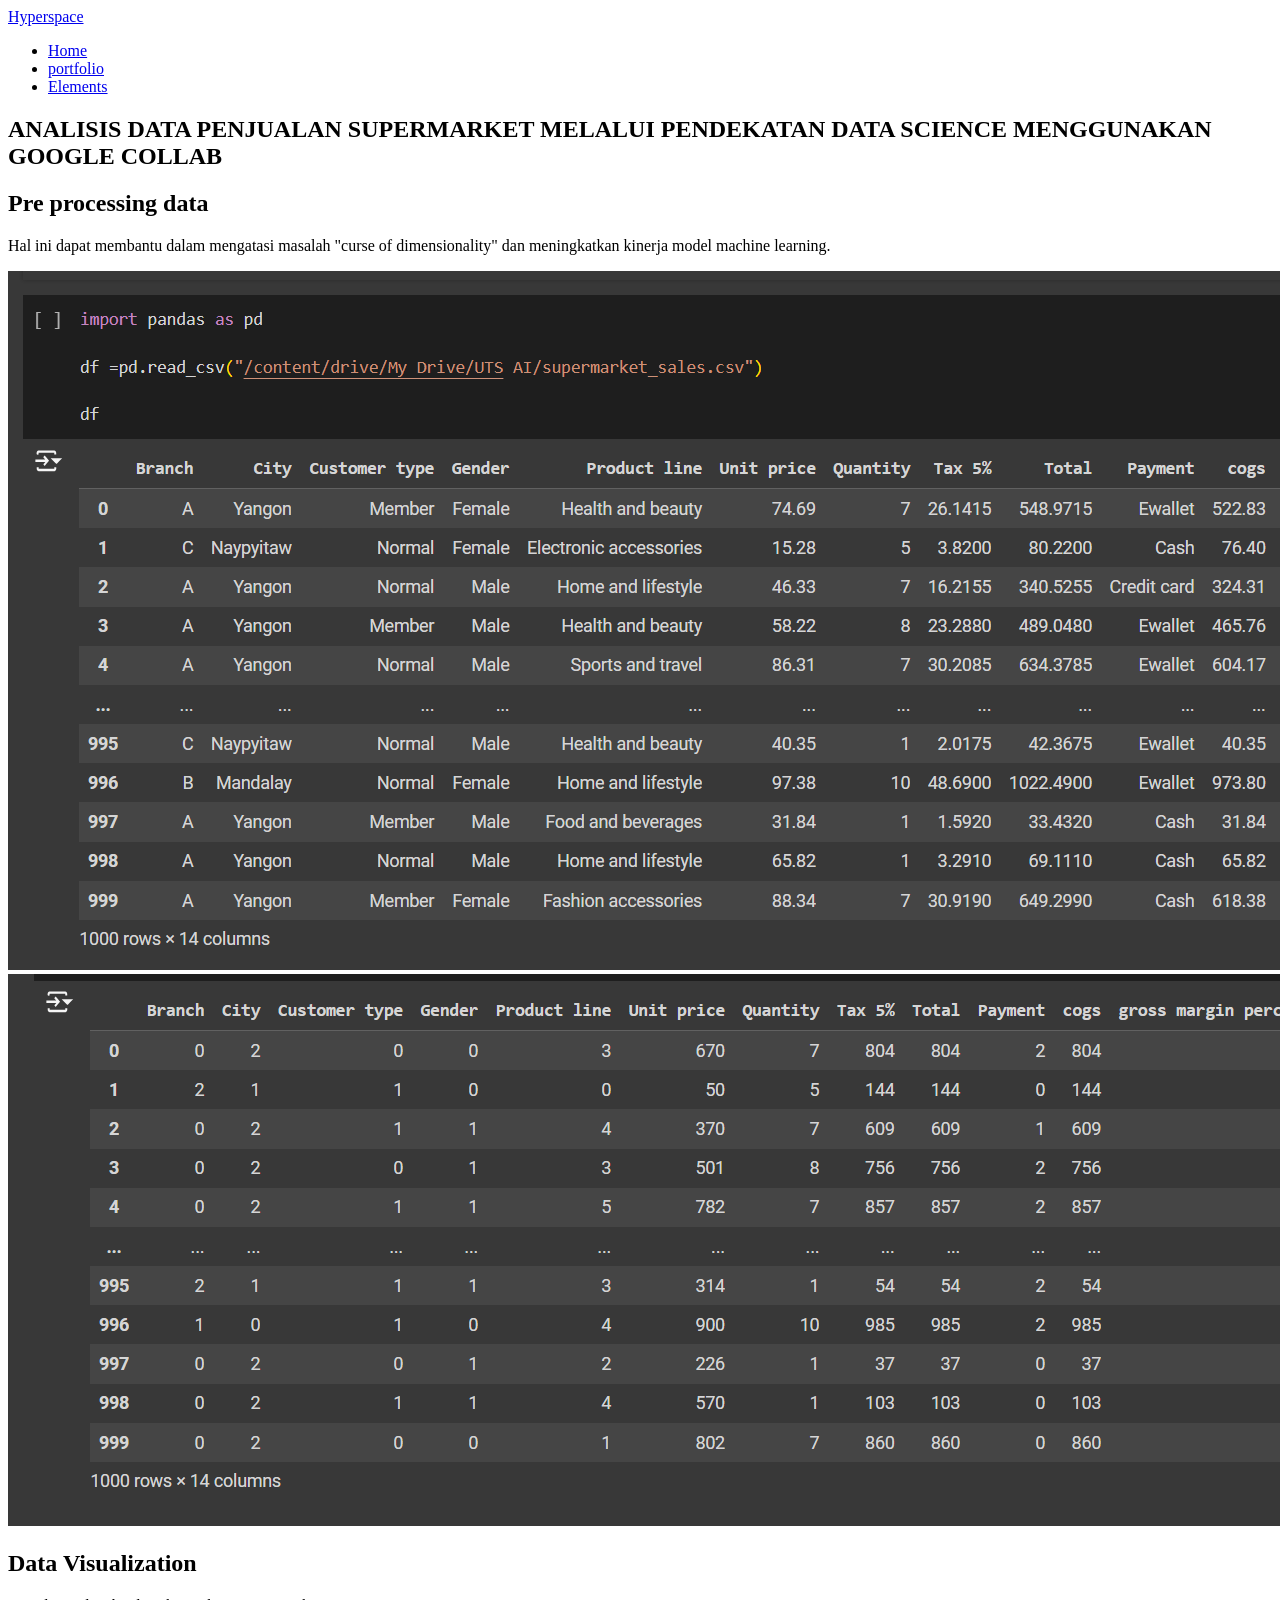
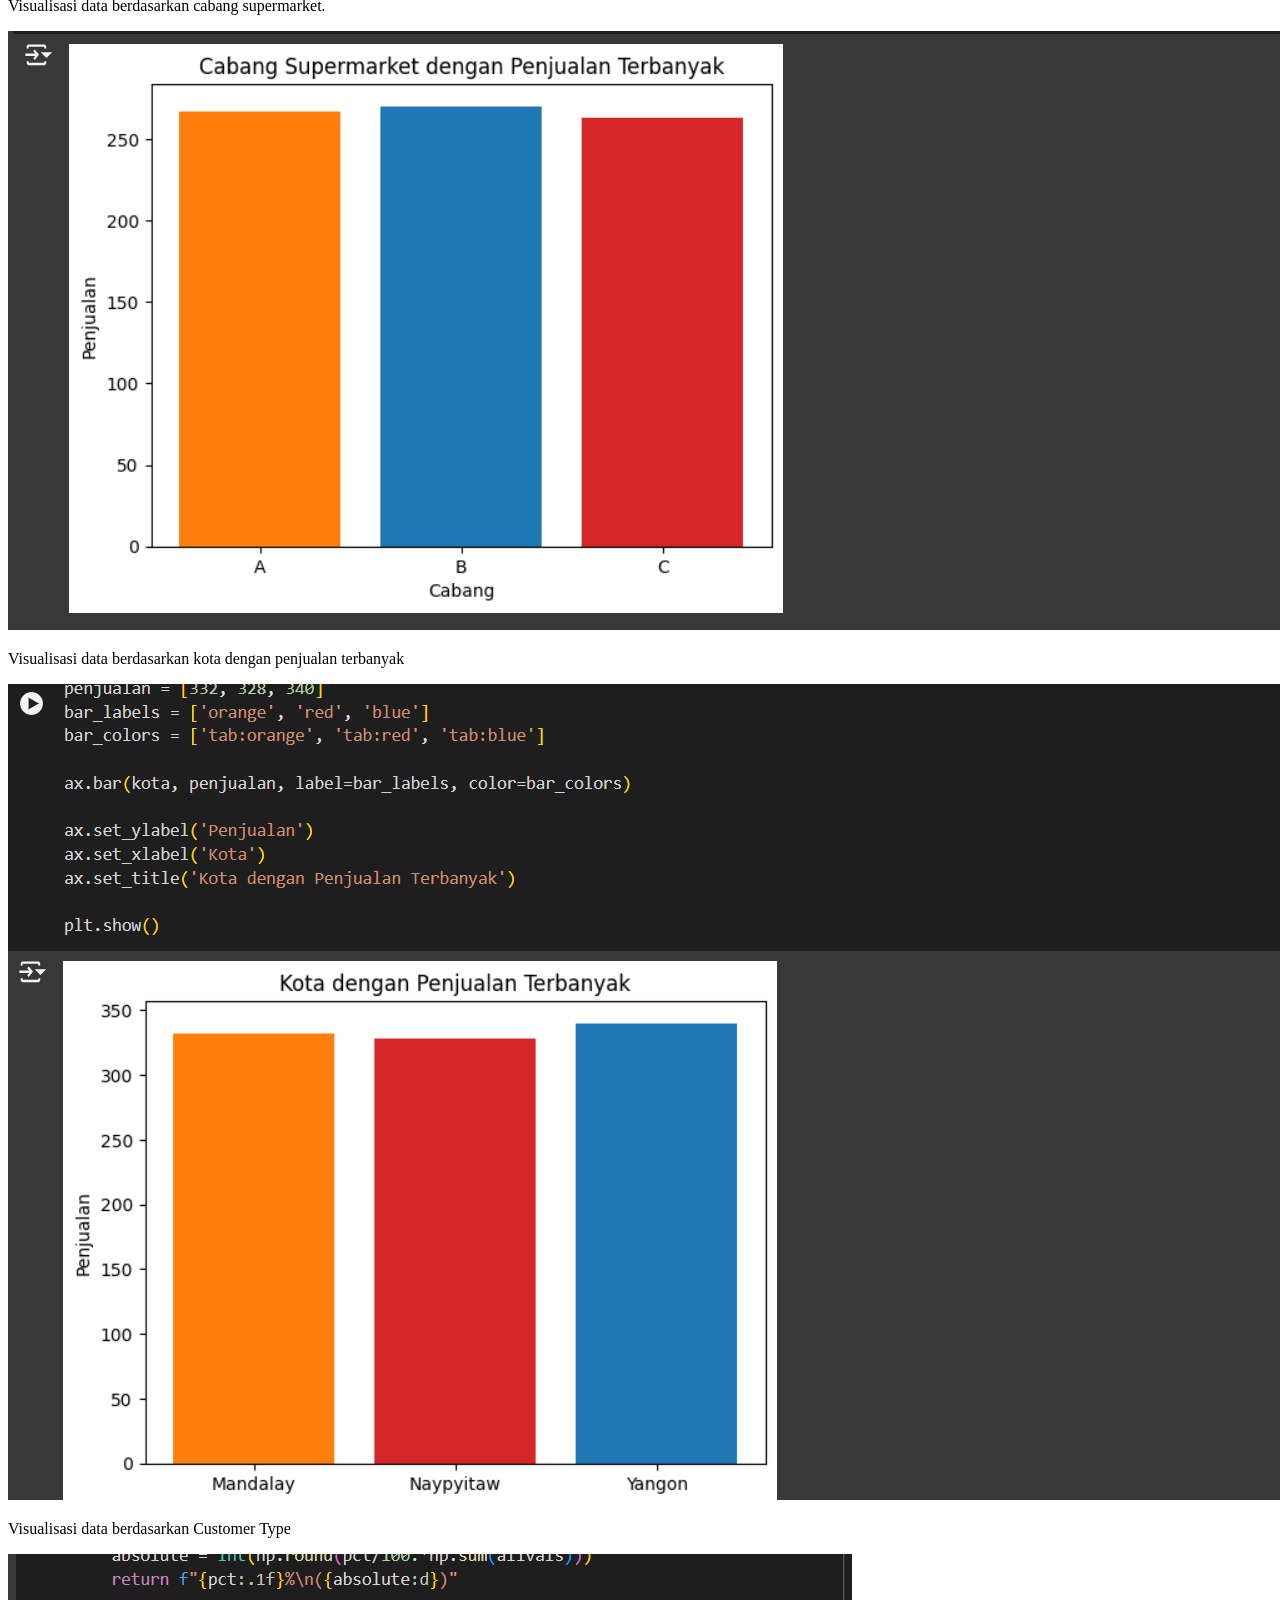
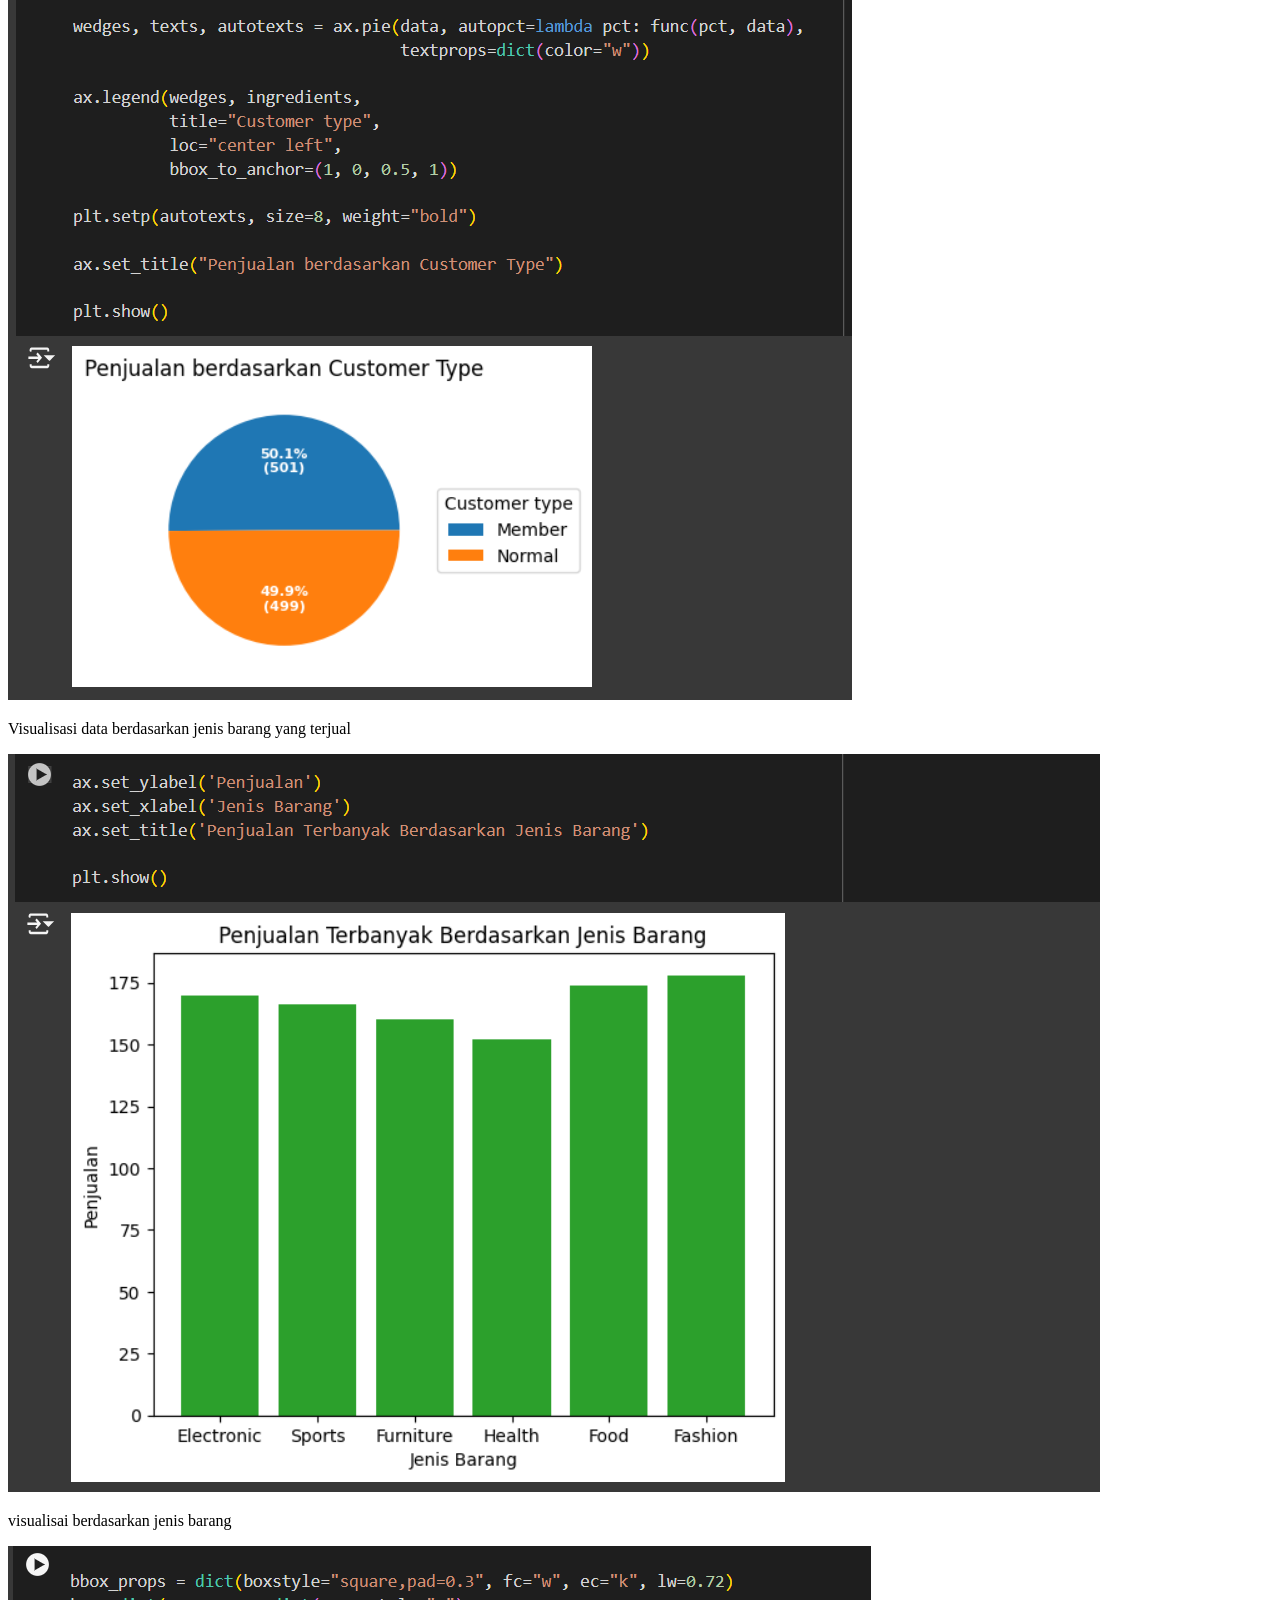
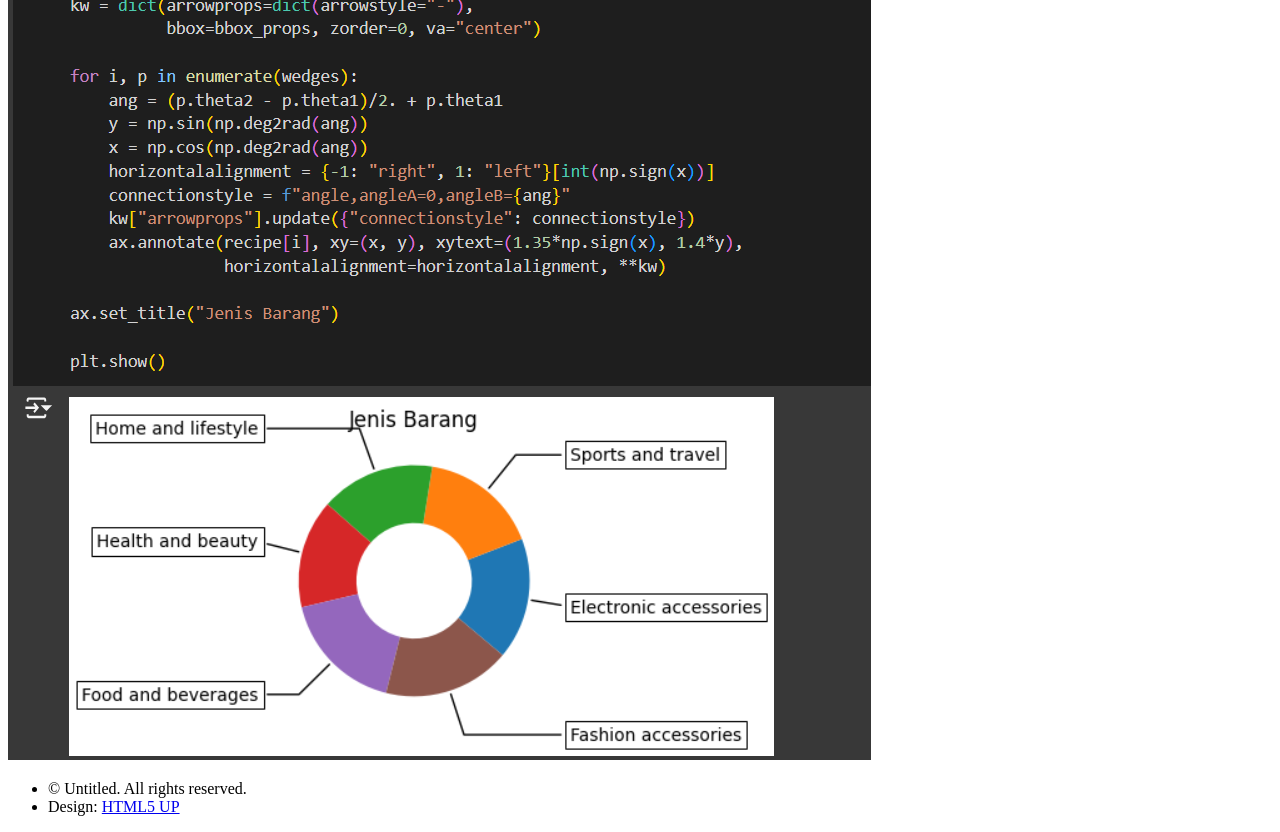
==== generic.html @ 3c9a70ef "Add files via upload" ====
<!DOCTYPE HTML>
<!--
	Hyperspace by HTML5 UP
	html5up.net | @ajlkn
	Free for personal and commercial use under the CCA 3.0 license (html5up.net/license)
-->
<html>
	<head>
		<title>Generic - Hyperspace by HTML5 UP</title>
		<meta charset="utf-8" />
		<meta name="viewport" content="width=device-width, initial-scale=1, user-scalable=no" />
		<link rel="stylesheet" href="assets/css/main.css" />
		<noscript><link rel="stylesheet" href="assets/css/noscript.css" /></noscript>
	</head>
	<body class="is-preload">

		<!-- Header -->
			<header id="header">
				<a href="index.html" class="title">Hyperspace</a>
				<nav>
					<ul>
						<li><a href="index.html">Home</a></li>
						<li><a href="generic.html" class="active">portfolio</a></li>
						<li><a href="elements.html">Elements</a></li>
					</ul>
				</nav>
			</header>

		<!-- Wrapper -->
			<div id="wrapper">

				<!-- Main -->
					<section id="main" class="wrapper">
						<div class="inner">
							<h1>ANALISIS
								DATA PENJUALAN
								SUPERMARKET MELALUI PENDEKATAN DATA SCIENCE MENGGUNAKAN GOOGLE COLLAB</h1></center>
							   <div class="gallery">
									<div class="project">
										<h2>Pre processing data</h2>
										<p>Hal ini dapat membantu dalam mengatasi masalah "curse of dimensionality" dan meningkatkan kinerja model machine learning. </p>
										<img src="data prep1.1.png" alt="Project 1">
										<img src="data prep1.2.png" alt="Project 2">
									</div>
									<div class="project">
										<h2>Data Visualization</h2>
										<p>Visualisasi data berdasarkan cabang supermarket.</p>
										<img src="data visual1.1.png" alt="Project 3">
										<p>Visualisasi data berdasarkan kota dengan penjualan terbanyak</p>
										<img src="data visual1.2.png" alt="Project 4">
										<p>Visualisasi data berdasarkan Customer Type</Canvas></p>
										<img src="data visual1.3.png" alt="Project 4">
										<p>Visualisasi data berdasarkan jenis barang yang terjual</p>
										<img src="data visual1.4.png" alt="Project 4">
										<p>visualisai berdasarkan jenis barang</p>
										<img src="data visual1.5.png" alt="Project 5">
										
									</div>
								</div> 
						</div>		
					</section>

			</div>

		<!-- Footer -->
			<footer id="footer" class="wrapper alt">
				<div class="inner">
					<ul class="menu">
						<li>&copy; Untitled. All rights reserved.</li><li>Design: <a href="http://html5up.net">HTML5 UP</a></li>
					</ul>
				</div>
			</footer>

		<!-- Scripts -->
			<script src="assets/js/jquery.min.js"></script>
			<script src="assets/js/jquery.scrollex.min.js"></script>
			<script src="assets/js/jquery.scrolly.min.js"></script>
			<script src="assets/js/browser.min.js"></script>
			<script src="assets/js/breakpoints.min.js"></script>
			<script src="assets/js/util.js"></script>
			<script src="assets/js/main.js"></script>

	</body>
</html>
---- assets/css/main.css ----
@import url(fontawesome-all.min.css);

/*
	Hyperspace by HTML5 UP
	html5up.net | @ajlkn
	Free for personal and commercial use under the CCA 3.0 license (html5up.net/license)
*/

html, body, div, span, applet, object,
iframe, h1, h2, h3, h4, h5, h6, p, blockquote,
pre, a, abbr, acronym, address, big, cite,
code, del, dfn, em, img, ins, kbd, q, s, samp,
small, strike, strong, sub, sup, tt, var, b,
u, i, center, dl, dt, dd, ol, ul, li, fieldset,
form, label, legend, table, caption, tbody,
tfoot, thead, tr, th, td, article, aside,
canvas, details, embed, figure, figcaption,
footer, header, hgroup, menu, nav, output, ruby,
section, summary, time, mark, audio, video {
	margin: 0;
	padding: 0;
	border: 0;
	font-size: 100%;
	font: inherit;
	vertical-align: baseline;}

article, aside, details, figcaption, figure,
footer, header, hgroup, menu, nav, section {
	display: block;}

body {
	line-height: 1;
}

ol, ul {
	list-style: none;
}

blockquote, q {
	quotes: none;
}

	blockquote:before, blockquote:after, q:before, q:after {
		content: '';
		content: none;
	}

table {
	border-collapse: collapse;
	border-spacing: 0;
}

body {
	-webkit-text-size-adjust: none;
}

mark {
	background-color: transparent;
	color: inherit;
}

input::-moz-focus-inner {
	border: 0;
	padding: 0;
}

input, select, textarea {
	-moz-appearance: none;
	-webkit-appearance: none;
	-ms-appearance: none;
	appearance: none;
}

/* Basic */

	@-ms-viewport {
		width: device-width;
	}

	body {
		-ms-overflow-style: scrollbar;
	}

	@media screen and (max-width: 480px) {

		html, body {
			min-width: 320px;
		}

	}

	html {
		box-sizing: border-box;
	}

	*, *:before, *:after {
		box-sizing: inherit;
	}

	body {
		background: #312450;
	}

		body.is-preload *, body.is-preload *:before, body.is-preload *:after {
			-moz-animation: none !important;
			-webkit-animation: none !important;
			-ms-animation: none !important;
			animation: none !important;
			-moz-transition: none !important;
			-webkit-transition: none !important;
			-ms-transition: none !important;
			transition: none !important;
		}

/* Type */

	body, input, select, textarea {
		color: rgba(255, 255, 255, 0.55);
		font-family: Arial, Helvetica, sans-serif;
		font-size: 16.5pt;
		font-weight: normal;
		line-height: 1.75;
	}

		@media screen and (max-width: 1680px) {

			body, input, select, textarea {
				font-size: 13pt;
			}

		}

		@media screen and (max-width: 1280px) {

			body, input, select, textarea {
				font-size: 12pt;
			}

		}

		@media screen and (max-width: 360px) {

			body, input, select, textarea {
				font-size: 11pt;
			}

		}

	a {
		-moz-transition: color 0.2s ease, border-bottom-color 0.2s ease;
		-webkit-transition: color 0.2s ease, border-bottom-color 0.2s ease;
		-ms-transition: color 0.2s ease, border-bottom-color 0.2s ease;
		transition: color 0.2s ease, border-bottom-color 0.2s ease;
		border-bottom: dotted 1px rgba(255, 255, 255, 0.35);
		color: inherit;
		text-decoration: none;
	}

		a:hover {
			border-bottom-color: transparent;
			color: #ffffff;
		}

	strong, b {
		color: #ffffff;
		font-weight: bold;
	}

	em, i {
		font-style: italic;
	}

	p {
		margin: 0 0 2em 0;
	}

	h1, h2, h3, h4, h5, h6 {
		color: #ffffff;
		font-weight: bold;
		line-height: 1.5;
		margin: 0 0 0.5em 0;
	}

		h1 a, h2 a, h3 a, h4 a, h5 a, h6 a {
			color: inherit;
			text-decoration: none;
		}

	h1 {
		font-size: 2.75em;
	}

		h1.major {
			margin: 0 0 1.3em 0;
			position: relative;
			padding-bottom: 0.35em;
		}

			h1.major:after {
				background-image: -moz-linear-gradient(to right, #5e42a6, #b74e91);
				background-image: -webkit-linear-gradient(to right, #5e42a6, #b74e91);
				background-image: -ms-linear-gradient(to right, #5e42a6, #b74e91);
				background-image: linear-gradient(to right, #5e42a6, #b74e91);
				-moz-transition: max-width 0.2s ease;
				-webkit-transition: max-width 0.2s ease;
				-ms-transition: max-width 0.2s ease;
				transition: max-width 0.2s ease;
				border-radius: 0.2em;
				bottom: 0;
				content: '';
				height: 0.05em;
				position: absolute;
				right: 0;
				width: 100%;
			}

	h2 {
		font-size: 1.75em;
	}

	h3 {
		font-size: 1.1em;
	}

	h4 {
		font-size: 1em;
	}

	h5 {
		font-size: 0.8em;
	}

	h6 {
		font-size: 0.6em;
	}

	@media screen and (max-width: 736px) {

		h1 {
			font-size: 2em;
		}

		h2 {
			font-size: 1.25em;
		}

		h3 {
			font-size: 1em;
		}

		h4 {
			font-size: 0.8em;
		}

		h5 {
			font-size: 0.6em;
		}

		h6 {
			font-size: 0.6em;
		}

	}

	sub {
		font-size: 0.8em;
		position: relative;
		top: 0.5em;
	}

	sup {
		font-size: 0.8em;
		position: relative;
		top: -0.5em;
	}

	blockquote {
		border-left: solid 4px rgba(255, 255, 255, 0.15);
		font-style: italic;
		margin: 0 0 2em 0;
		padding: 0.5em 0 0.5em 2em;
	}

	code {
		background: rgba(255, 255, 255, 0.05);
		border-radius: 0.25em;
		border: solid 1px rgba(255, 255, 255, 0.15);
		font-family: "Courier New", monospace;
		font-size: 0.9em;
		margin: 0 0.25em;
		padding: 0.25em 0.65em;
	}

	pre {
		-webkit-overflow-scrolling: touch;
		font-family: "Courier New", monospace;
		font-size: 0.9em;
		margin: 0 0 2em 0;
	}

		pre code {
			display: block;
			line-height: 1.75em;
			padding: 1em 1.5em;
			overflow-x: auto;
		}

	hr {
		border: 0;
		border-bottom: solid 1px rgba(255, 255, 255, 0.15);
		margin: 2em 0;
	}

		hr.major {
			margin: 3em 0;
		}

	.align-left {
		text-align: left;
	}

	.align-center {
		text-align: center;
	}

	.align-right {
		text-align: right;
	}

/* Row */

	.row {
		display: flex;
		flex-wrap: wrap;
		box-sizing: border-box;
		align-items: stretch;
	}

		.row > * {
			box-sizing: border-box;
		}

		.row.gtr-uniform > * > :last-child {
			margin-bottom: 0;
		}

		.row.aln-left {
			justify-content: flex-start;
		}

		.row.aln-center {
			justify-content: center;
		}

		.row.aln-right {
			justify-content: flex-end;
		}

		.row.aln-top {
			align-items: flex-start;
		}

		.row.aln-middle {
			align-items: center;
		}

		.row.aln-bottom {
			align-items: flex-end;
		}

		.row > .imp {
			order: -1;
		}

		.row > .col-1 {
			width: 8.33333%;
		}

		.row > .off-1 {
			margin-left: 8.33333%;
		}

		.row > .col-2 {
			width: 16.66667%;
		}

		.row > .off-2 {
			margin-left: 16.66667%;
		}

		.row > .col-3 {
			width: 25%;
		}

		.row > .off-3 {
			margin-left: 25%;
		}

		.row > .col-4 {
			width: 33.33333%;
		}

		.row > .off-4 {
			margin-left: 33.33333%;
		}

		.row > .col-5 {
			width: 41.66667%;
		}

		.row > .off-5 {
			margin-left: 41.66667%;
		}

		.row > .col-6 {
			width: 50%;
		}

		.row > .off-6 {
			margin-left: 50%;
		}

		.row > .col-7 {
			width: 58.33333%;
		}

		.row > .off-7 {
			margin-left: 58.33333%;
		}

		.row > .col-8 {
			width: 66.66667%;
		}

		.row > .off-8 {
			margin-left: 66.66667%;
		}

		.row > .col-9 {
			width: 75%;
		}

		.row > .off-9 {
			margin-left: 75%;
		}

		.row > .col-10 {
			width: 83.33333%;
		}

		.row > .off-10 {
			margin-left: 83.33333%;
		}

		.row > .col-11 {
			width: 91.66667%;
		}

		.row > .off-11 {
			margin-left: 91.66667%;
		}

		.row > .col-12 {
			width: 100%;
		}

		.row > .off-12 {
			margin-left: 100%;
		}

		.row.gtr-0 {
			margin-top: 0;
			margin-left: 0em;
		}

			.row.gtr-0 > * {
				padding: 0 0 0 0em;
			}

			.row.gtr-0.gtr-uniform {
				margin-top: 0em;
			}

				.row.gtr-0.gtr-uniform > * {
					padding-top: 0em;
				}

		.row.gtr-25 {
			margin-top: 0;
			margin-left: -0.375em;
		}

			.row.gtr-25 > * {
				padding: 0 0 0 0.375em;
			}

			.row.gtr-25.gtr-uniform {
				margin-top: -0.375em;
			}

				.row.gtr-25.gtr-uniform > * {
					padding-top: 0.375em;
				}

		.row.gtr-50 {
			margin-top: 0;
			margin-left: -0.75em;
		}

			.row.gtr-50 > * {
				padding: 0 0 0 0.75em;
			}

			.row.gtr-50.gtr-uniform {
				margin-top: -0.75em;
			}

				.row.gtr-50.gtr-uniform > * {
					padding-top: 0.75em;
				}

		.row {
			margin-top: 0;
			margin-left: -1.5em;
		}

			.row > * {
				padding: 0 0 0 1.5em;
			}

			.row.gtr-uniform {
				margin-top: -1.5em;
			}

				.row.gtr-uniform > * {
					padding-top: 1.5em;
				}

		.row.gtr-150 {
			margin-top: 0;
			margin-left: -2.25em;
		}

			.row.gtr-150 > * {
				padding: 0 0 0 2.25em;
			}

			.row.gtr-150.gtr-uniform {
				margin-top: -2.25em;
			}

				.row.gtr-150.gtr-uniform > * {
					padding-top: 2.25em;
				}

		.row.gtr-200 {
			margin-top: 0;
			margin-left: -3em;
		}

			.row.gtr-200 > * {
				padding: 0 0 0 3em;
			}

			.row.gtr-200.gtr-uniform {
				margin-top: -3em;
			}

				.row.gtr-200.gtr-uniform > * {
					padding-top: 3em;
				}

		@media screen and (max-width: 1680px) {

			.row {
				display: flex;
				flex-wrap: wrap;
				box-sizing: border-box;
				align-items: stretch;
			}

				.row > * {
					box-sizing: border-box;
				}

				.row.gtr-uniform > * > :last-child {
					margin-bottom: 0;
				}

				.row.aln-left {
					justify-content: flex-start;
				}

				.row.aln-center {
					justify-content: center;
				}

				.row.aln-right {
					justify-content: flex-end;
				}

				.row.aln-top {
					align-items: flex-start;
				}

				.row.aln-middle {
					align-items: center;
				}

				.row.aln-bottom {
					align-items: flex-end;
				}

				.row > .imp-xlarge {
					order: -1;
				}

				.row > .col-1-xlarge {
					width: 8.33333%;
				}

				.row > .off-1-xlarge {
					margin-left: 8.33333%;
				}

				.row > .col-2-xlarge {
					width: 16.66667%;
				}

				.row > .off-2-xlarge {
					margin-left: 16.66667%;
				}

				.row > .col-3-xlarge {
					width: 25%;
				}

				.row > .off-3-xlarge {
					margin-left: 25%;
				}

				.row > .col-4-xlarge {
					width: 33.33333%;
				}

				.row > .off-4-xlarge {
					margin-left: 33.33333%;
				}

				.row > .col-5-xlarge {
					width: 41.66667%;
				}

				.row > .off-5-xlarge {
					margin-left: 41.66667%;
				}

				.row > .col-6-xlarge {
					width: 50%;
				}

				.row > .off-6-xlarge {
					margin-left: 50%;
				}

				.row > .col-7-xlarge {
					width: 58.33333%;
				}

				.row > .off-7-xlarge {
					margin-left: 58.33333%;
				}

				.row > .col-8-xlarge {
					width: 66.66667%;
				}

				.row > .off-8-xlarge {
					margin-left: 66.66667%;
				}

				.row > .col-9-xlarge {
					width: 75%;
				}

				.row > .off-9-xlarge {
					margin-left: 75%;
				}

				.row > .col-10-xlarge {
					width: 83.33333%;
				}

				.row > .off-10-xlarge {
					margin-left: 83.33333%;
				}

				.row > .col-11-xlarge {
					width: 91.66667%;
				}

				.row > .off-11-xlarge {
					margin-left: 91.66667%;
				}

				.row > .col-12-xlarge {
					width: 100%;
				}

				.row > .off-12-xlarge {
					margin-left: 100%;
				}

				.row.gtr-0 {
					margin-top: 0;
					margin-left: 0em;
				}

					.row.gtr-0 > * {
						padding: 0 0 0 0em;
					}

					.row.gtr-0.gtr-uniform {
						margin-top: 0em;
					}

						.row.gtr-0.gtr-uniform > * {
							padding-top: 0em;
						}

				.row.gtr-25 {
					margin-top: 0;
					margin-left: -0.375em;
				}

					.row.gtr-25 > * {
						padding: 0 0 0 0.375em;
					}

					.row.gtr-25.gtr-uniform {
						margin-top: -0.375em;
					}

						.row.gtr-25.gtr-uniform > * {
							padding-top: 0.375em;
						}

				.row.gtr-50 {
					margin-top: 0;
					margin-left: -0.75em;
				}

					.row.gtr-50 > * {
						padding: 0 0 0 0.75em;
					}

					.row.gtr-50.gtr-uniform {
						margin-top: -0.75em;
					}

						.row.gtr-50.gtr-uniform > * {
							padding-top: 0.75em;
						}

				.row {
					margin-top: 0;
					margin-left: -1.5em;
				}

					.row > * {
						padding: 0 0 0 1.5em;
					}

					.row.gtr-uniform {
						margin-top: -1.5em;
					}

						.row.gtr-uniform > * {
							padding-top: 1.5em;
						}

				.row.gtr-150 {
					margin-top: 0;
					margin-left: -2.25em;
				}

					.row.gtr-150 > * {
						padding: 0 0 0 2.25em;
					}

					.row.gtr-150.gtr-uniform {
						margin-top: -2.25em;
					}

						.row.gtr-150.gtr-uniform > * {
							padding-top: 2.25em;
						}

				.row.gtr-200 {
					margin-top: 0;
					margin-left: -3em;
				}

					.row.gtr-200 > * {
						padding: 0 0 0 3em;
					}

					.row.gtr-200.gtr-uniform {
						margin-top: -3em;
					}

						.row.gtr-200.gtr-uniform > * {
							padding-top: 3em;
						}

		}

		@media screen and (max-width: 1280px) {

			.row {
				display: flex;
				flex-wrap: wrap;
				box-sizing: border-box;
				align-items: stretch;
			}

				.row > * {
					box-sizing: border-box;
				}

				.row.gtr-uniform > * > :last-child {
					margin-bottom: 0;
				}

				.row.aln-left {
					justify-content: flex-start;
				}

				.row.aln-center {
					justify-content: center;
				}

				.row.aln-right {
					justify-content: flex-end;
				}

				.row.aln-top {
					align-items: flex-start;
				}

				.row.aln-middle {
					align-items: center;
				}

				.row.aln-bottom {
					align-items: flex-end;
				}

				.row > .imp-large {
					order: -1;
				}

				.row > .col-1-large {
					width: 8.33333%;
				}

				.row > .off-1-large {
					margin-left: 8.33333%;
				}

				.row > .col-2-large {
					width: 16.66667%;
				}

				.row > .off-2-large {
					margin-left: 16.66667%;
				}

				.row > .col-3-large {
					width: 25%;
				}

				.row > .off-3-large {
					margin-left: 25%;
				}

				.row > .col-4-large {
					width: 33.33333%;
				}

				.row > .off-4-large {
					margin-left: 33.33333%;
				}

				.row > .col-5-large {
					width: 41.66667%;
				}

				.row > .off-5-large {
					margin-left: 41.66667%;
				}

				.row > .col-6-large {
					width: 50%;
				}

				.row > .off-6-large {
					margin-left: 50%;
				}

				.row > .col-7-large {
					width: 58.33333%;
				}

				.row > .off-7-large {
					margin-left: 58.33333%;
				}

				.row > .col-8-large {
					width: 66.66667%;
				}

				.row > .off-8-large {
					margin-left: 66.66667%;
				}

				.row > .col-9-large {
					width: 75%;
				}

				.row > .off-9-large {
					margin-left: 75%;
				}

				.row > .col-10-large {
					width: 83.33333%;
				}

				.row > .off-10-large {
					margin-left: 83.33333%;
				}

				.row > .col-11-large {
					width: 91.66667%;
				}

				.row > .off-11-large {
					margin-left: 91.66667%;
				}

				.row > .col-12-large {
					width: 100%;
				}

				.row > .off-12-large {
					margin-left: 100%;
				}

				.row.gtr-0 {
					margin-top: 0;
					margin-left: 0em;
				}

					.row.gtr-0 > * {
						padding: 0 0 0 0em;
					}

					.row.gtr-0.gtr-uniform {
						margin-top: 0em;
					}

						.row.gtr-0.gtr-uniform > * {
							padding-top: 0em;
						}

				.row.gtr-25 {
					margin-top: 0;
					margin-left: -0.375em;
				}

					.row.gtr-25 > * {
						padding: 0 0 0 0.375em;
					}

					.row.gtr-25.gtr-uniform {
						margin-top: -0.375em;
					}

						.row.gtr-25.gtr-uniform > * {
							padding-top: 0.375em;
						}

				.row.gtr-50 {
					margin-top: 0;
					margin-left: -0.75em;
				}

					.row.gtr-50 > * {
						padding: 0 0 0 0.75em;
					}

					.row.gtr-50.gtr-uniform {
						margin-top: -0.75em;
					}

						.row.gtr-50.gtr-uniform > * {
							padding-top: 0.75em;
						}

				.row {
					margin-top: 0;
					margin-left: -1.5em;
				}

					.row > * {
						padding: 0 0 0 1.5em;
					}

					.row.gtr-uniform {
						margin-top: -1.5em;
					}

						.row.gtr-uniform > * {
							padding-top: 1.5em;
						}

				.row.gtr-150 {
					margin-top: 0;
					margin-left: -2.25em;
				}

					.row.gtr-150 > * {
						padding: 0 0 0 2.25em;
					}

					.row.gtr-150.gtr-uniform {
						margin-top: -2.25em;
					}

						.row.gtr-150.gtr-uniform > * {
							padding-top: 2.25em;
						}

				.row.gtr-200 {
					margin-top: 0;
					margin-left: -3em;
				}

					.row.gtr-200 > * {
						padding: 0 0 0 3em;
					}

					.row.gtr-200.gtr-uniform {
						margin-top: -3em;
					}

						.row.gtr-200.gtr-uniform > * {
							padding-top: 3em;
						}

		}

		@media screen and (max-width: 980px) {

			.row {
				display: flex;
				flex-wrap: wrap;
				box-sizing: border-box;
				align-items: stretch;
			}

				.row > * {
					box-sizing: border-box;
				}

				.row.gtr-uniform > * > :last-child {
					margin-bottom: 0;
				}

				.row.aln-left {
					justify-content: flex-start;
				}

				.row.aln-center {
					justify-content: center;
				}

				.row.aln-right {
					justify-content: flex-end;
				}

				.row.aln-top {
					align-items: flex-start;
				}

				.row.aln-middle {
					align-items: center;
				}

				.row.aln-bottom {
					align-items: flex-end;
				}

				.row > .imp-medium {
					order: -1;
				}

				.row > .col-1-medium {
					width: 8.33333%;
				}

				.row > .off-1-medium {
					margin-left: 8.33333%;
				}

				.row > .col-2-medium {
					width: 16.66667%;
				}

				.row > .off-2-medium {
					margin-left: 16.66667%;
				}

				.row > .col-3-medium {
					width: 25%;
				}

				.row > .off-3-medium {
					margin-left: 25%;
				}

				.row > .col-4-medium {
					width: 33.33333%;
				}

				.row > .off-4-medium {
					margin-left: 33.33333%;
				}

				.row > .col-5-medium {
					width: 41.66667%;
				}

				.row > .off-5-medium {
					margin-left: 41.66667%;
				}

				.row > .col-6-medium {
					width: 50%;
				}

				.row > .off-6-medium {
					margin-left: 50%;
				}

				.row > .col-7-medium {
					width: 58.33333%;
				}

				.row > .off-7-medium {
					margin-left: 58.33333%;
				}

				.row > .col-8-medium {
					width: 66.66667%;
				}

				.row > .off-8-medium {
					margin-left: 66.66667%;
				}

				.row > .col-9-medium {
					width: 75%;
				}

				.row > .off-9-medium {
					margin-left: 75%;
				}

				.row > .col-10-medium {
					width: 83.33333%;
				}

				.row > .off-10-medium {
					margin-left: 83.33333%;
				}

				.row > .col-11-medium {
					width: 91.66667%;
				}

				.row > .off-11-medium {
					margin-left: 91.66667%;
				}

				.row > .col-12-medium {
					width: 100%;
				}

				.row > .off-12-medium {
					margin-left: 100%;
				}

				.row.gtr-0 {
					margin-top: 0;
					margin-left: 0em;
				}

					.row.gtr-0 > * {
						padding: 0 0 0 0em;
					}

					.row.gtr-0.gtr-uniform {
						margin-top: 0em;
					}

						.row.gtr-0.gtr-uniform > * {
							padding-top: 0em;
						}

				.row.gtr-25 {
					margin-top: 0;
					margin-left: -0.375em;
				}

					.row.gtr-25 > * {
						padding: 0 0 0 0.375em;
					}

					.row.gtr-25.gtr-uniform {
						margin-top: -0.375em;
					}

						.row.gtr-25.gtr-uniform > * {
							padding-top: 0.375em;
						}

				.row.gtr-50 {
					margin-top: 0;
					margin-left: -0.75em;
				}

					.row.gtr-50 > * {
						padding: 0 0 0 0.75em;
					}

					.row.gtr-50.gtr-uniform {
						margin-top: -0.75em;
					}

						.row.gtr-50.gtr-uniform > * {
							padding-top: 0.75em;
						}

				.row {
					margin-top: 0;
					margin-left: -1.5em;
				}

					.row > * {
						padding: 0 0 0 1.5em;
					}

					.row.gtr-uniform {
						margin-top: -1.5em;
					}

						.row.gtr-uniform > * {
							padding-top: 1.5em;
						}

				.row.gtr-150 {
					margin-top: 0;
					margin-left: -2.25em;
				}

					.row.gtr-150 > * {
						padding: 0 0 0 2.25em;
					}

					.row.gtr-150.gtr-uniform {
						margin-top: -2.25em;
					}

						.row.gtr-150.gtr-uniform > * {
							padding-top: 2.25em;
						}

				.row.gtr-200 {
					margin-top: 0;
					margin-left: -3em;
				}

					.row.gtr-200 > * {
						padding: 0 0 0 3em;
					}

					.row.gtr-200.gtr-uniform {
						margin-top: -3em;
					}

						.row.gtr-200.gtr-uniform > * {
							padding-top: 3em;
						}

		}

		@media screen and (max-width: 736px) {

			.row {
				display: flex;
				flex-wrap: wrap;
				box-sizing: border-box;
				align-items: stretch;
			}

				.row > * {
					box-sizing: border-box;
				}

				.row.gtr-uniform > * > :last-child {
					margin-bottom: 0;
				}

				.row.aln-left {
					justify-content: flex-start;
				}

				.row.aln-center {
					justify-content: center;
				}

				.row.aln-right {
					justify-content: flex-end;
				}

				.row.aln-top {
					align-items: flex-start;
				}

				.row.aln-middle {
					align-items: center;
				}

				.row.aln-bottom {
					align-items: flex-end;
				}

				.row > .imp-small {
					order: -1;
				}

				.row > .col-1-small {
					width: 8.33333%;
				}

				.row > .off-1-small {
					margin-left: 8.33333%;
				}

				.row > .col-2-small {
					width: 16.66667%;
				}

				.row > .off-2-small {
					margin-left: 16.66667%;
				}

				.row > .col-3-small {
					width: 25%;
				}

				.row > .off-3-small {
					margin-left: 25%;
				}

				.row > .col-4-small {
					width: 33.33333%;
				}

				.row > .off-4-small {
					margin-left: 33.33333%;
				}

				.row > .col-5-small {
					width: 41.66667%;
				}

				.row > .off-5-small {
					margin-left: 41.66667%;
				}

				.row > .col-6-small {
					width: 50%;
				}

				.row > .off-6-small {
					margin-left: 50%;
				}

				.row > .col-7-small {
					width: 58.33333%;
				}

				.row > .off-7-small {
					margin-left: 58.33333%;
				}

				.row > .col-8-small {
					width: 66.66667%;
				}

				.row > .off-8-small {
					margin-left: 66.66667%;
				}

				.row > .col-9-small {
					width: 75%;
				}

				.row > .off-9-small {
					margin-left: 75%;
				}

				.row > .col-10-small {
					width: 83.33333%;
				}

				.row > .off-10-small {
					margin-left: 83.33333%;
				}

				.row > .col-11-small {
					width: 91.66667%;
				}

				.row > .off-11-small {
					margin-left: 91.66667%;
				}

				.row > .col-12-small {
					width: 100%;
				}

				.row > .off-12-small {
					margin-left: 100%;
				}

				.row.gtr-0 {
					margin-top: 0;
					margin-left: 0em;
				}

					.row.gtr-0 > * {
						padding: 0 0 0 0em;
					}

					.row.gtr-0.gtr-uniform {
						margin-top: 0em;
					}

						.row.gtr-0.gtr-uniform > * {
							padding-top: 0em;
						}

				.row.gtr-25 {
					margin-top: 0;
					margin-left: -0.375em;
				}

					.row.gtr-25 > * {
						padding: 0 0 0 0.375em;
					}

					.row.gtr-25.gtr-uniform {
						margin-top: -0.375em;
					}

						.row.gtr-25.gtr-uniform > * {
							padding-top: 0.375em;
						}

				.row.gtr-50 {
					margin-top: 0;
					margin-left: -0.75em;
				}

					.row.gtr-50 > * {
						padding: 0 0 0 0.75em;
					}

					.row.gtr-50.gtr-uniform {
						margin-top: -0.75em;
					}

						.row.gtr-50.gtr-uniform > * {
							padding-top: 0.75em;
						}

				.row {
					margin-top: 0;
					margin-left: -1.5em;
				}

					.row > * {
						padding: 0 0 0 1.5em;
					}

					.row.gtr-uniform {
						margin-top: -1.5em;
					}

						.row.gtr-uniform > * {
							padding-top: 1.5em;
						}

				.row.gtr-150 {
					margin-top: 0;
					margin-left: -2.25em;
				}

					.row.gtr-150 > * {
						padding: 0 0 0 2.25em;
					}

					.row.gtr-150.gtr-uniform {
						margin-top: -2.25em;
					}

						.row.gtr-150.gtr-uniform > * {
							padding-top: 2.25em;
						}

				.row.gtr-200 {
					margin-top: 0;
					margin-left: -3em;
				}

					.row.gtr-200 > * {
						padding: 0 0 0 3em;
					}

					.row.gtr-200.gtr-uniform {
						margin-top: -3em;
					}

						.row.gtr-200.gtr-uniform > * {
							padding-top: 3em;
						}

		}

		@media screen and (max-width: 480px) {

			.row {
				display: flex;
				flex-wrap: wrap;
				box-sizing: border-box;
				align-items: stretch;
			}

				.row > * {
					box-sizing: border-box;
				}

				.row.gtr-uniform > * > :last-child {
					margin-bottom: 0;
				}

				.row.aln-left {
					justify-content: flex-start;
				}

				.row.aln-center {
					justify-content: center;
				}

				.row.aln-right {
					justify-content: flex-end;
				}

				.row.aln-top {
					align-items: flex-start;
				}

				.row.aln-middle {
					align-items: center;
				}

				.row.aln-bottom {
					align-items: flex-end;
				}

				.row > .imp-xsmall {
					order: -1;
				}

				.row > .col-1-xsmall {
					width: 8.33333%;
				}

				.row > .off-1-xsmall {
					margin-left: 8.33333%;
				}

				.row > .col-2-xsmall {
					width: 16.66667%;
				}

				.row > .off-2-xsmall {
					margin-left: 16.66667%;
				}

				.row > .col-3-xsmall {
					width: 25%;
				}

				.row > .off-3-xsmall {
					margin-left: 25%;
				}

				.row > .col-4-xsmall {
					width: 33.33333%;
				}

				.row > .off-4-xsmall {
					margin-left: 33.33333%;
				}

				.row > .col-5-xsmall {
					width: 41.66667%;
				}

				.row > .off-5-xsmall {
					margin-left: 41.66667%;
				}

				.row > .col-6-xsmall {
					width: 50%;
				}

				.row > .off-6-xsmall {
					margin-left: 50%;
				}

				.row > .col-7-xsmall {
					width: 58.33333%;
				}

				.row > .off-7-xsmall {
					margin-left: 58.33333%;
				}

				.row > .col-8-xsmall {
					width: 66.66667%;
				}

				.row > .off-8-xsmall {
					margin-left: 66.66667%;
				}

				.row > .col-9-xsmall {
					width: 75%;
				}

				.row > .off-9-xsmall {
					margin-left: 75%;
				}

				.row > .col-10-xsmall {
					width: 83.33333%;
				}

				.row > .off-10-xsmall {
					margin-left: 83.33333%;
				}

				.row > .col-11-xsmall {
					width: 91.66667%;
				}

				.row > .off-11-xsmall {
					margin-left: 91.66667%;
				}

				.row > .col-12-xsmall {
					width: 100%;
				}

				.row > .off-12-xsmall {
					margin-left: 100%;
				}

				.row.gtr-0 {
					margin-top: 0;
					margin-left: 0em;
				}

					.row.gtr-0 > * {
						padding: 0 0 0 0em;
					}

					.row.gtr-0.gtr-uniform {
						margin-top: 0em;
					}

						.row.gtr-0.gtr-uniform > * {
							padding-top: 0em;
						}

				.row.gtr-25 {
					margin-top: 0;
					margin-left: -0.375em;
				}

					.row.gtr-25 > * {
						padding: 0 0 0 0.375em;
					}

					.row.gtr-25.gtr-uniform {
						margin-top: -0.375em;
					}

						.row.gtr-25.gtr-uniform > * {
							padding-top: 0.375em;
						}

				.row.gtr-50 {
					margin-top: 0;
					margin-left: -0.75em;
				}

					.row.gtr-50 > * {
						padding: 0 0 0 0.75em;
					}

					.row.gtr-50.gtr-uniform {
						margin-top: -0.75em;
					}

						.row.gtr-50.gtr-uniform > * {
							padding-top: 0.75em;
						}

				.row {
					margin-top: 0;
					margin-left: -1.5em;
				}

					.row > * {
						padding: 0 0 0 1.5em;
					}

					.row.gtr-uniform {
						margin-top: -1.5em;
					}

						.row.gtr-uniform > * {
							padding-top: 1.5em;
						}

				.row.gtr-150 {
					margin-top: 0;
					margin-left: -2.25em;
				}

					.row.gtr-150 > * {
						padding: 0 0 0 2.25em;
					}

					.row.gtr-150.gtr-uniform {
						margin-top: -2.25em;
					}

						.row.gtr-150.gtr-uniform > * {
							padding-top: 2.25em;
						}

				.row.gtr-200 {
					margin-top: 0;
					margin-left: -3em;
				}

					.row.gtr-200 > * {
						padding: 0 0 0 3em;
					}

					.row.gtr-200.gtr-uniform {
						margin-top: -3em;
					}

						.row.gtr-200.gtr-uniform > * {
							padding-top: 3em;
						}

		}

/* Box */

	.box {
		border-radius: 0.25em;
		border: solid 1px rgba(255, 255, 255, 0.15);
		margin-bottom: 2em;
		padding: 1.5em;
	}

		.box > :last-child,
		.box > :last-child > :last-child,
		.box > :last-child > :last-child > :last-child {
			margin-bottom: 0;
		}

		.box.alt {
			border: 0;
			border-radius: 0;
			padding: 0;
		}

/* Button */

	input[type="submit"],
	input[type="reset"],
	input[type="button"],
	button,
	.button {
		-moz-appearance: none;
		-webkit-appearance: none;
		-ms-appearance: none;
		appearance: none;
		-moz-transition: border-color 0.2s ease;
		-webkit-transition: border-color 0.2s ease;
		-ms-transition: border-color 0.2s ease;
		transition: border-color 0.2s ease;
		background-color: transparent;
		border: solid 1px !important;
		border-color: rgba(255, 255, 255, 0.15) !important;
		border-radius: 3em;
		color: #ffffff !important;
		cursor: pointer;
		display: inline-block;
		font-size: 0.6em;
		font-weight: bold;
		height: calc(4.75em + 2px);
		letter-spacing: 0.25em;
		line-height: 4.75em;
		outline: 0;
		padding: 0 3.75em;
		position: relative;
		text-align: center;
		text-decoration: none;
		text-transform: uppercase;
		white-space: nowrap;
	}

		input[type="submit"]:after,
		input[type="reset"]:after,
		input[type="button"]:after,
		button:after,
		.button:after {
			-moz-transform: scale(0.25);
			-webkit-transform: scale(0.25);
			-ms-transform: scale(0.25);
			transform: scale(0.25);
			pointer-events: none;
			-moz-transition: opacity 0.2s ease, -moz-transform 0.2s ease;
			-webkit-transition: opacity 0.2s ease, -webkit-transform 0.2s ease;
			-ms-transition: opacity 0.2s ease, -ms-transform 0.2s ease;
			transition: opacity 0.2s ease, transform 0.2s ease;
			background: #ffffff;
			border-radius: 3em;
			content: '';
			height: 100%;
			left: 0;
			opacity: 0;
			position: absolute;
			top: 0;
			width: 100%;
		}

		input[type="submit"].icon:before,
		input[type="reset"].icon:before,
		input[type="button"].icon:before,
		button.icon:before,
		.button.icon:before {
			margin-right: 0.75em;
		}

		input[type="submit"].fit,
		input[type="reset"].fit,
		input[type="button"].fit,
		button.fit,
		.button.fit {
			width: 100%;
		}

		input[type="submit"].small,
		input[type="reset"].small,
		input[type="button"].small,
		button.small,
		.button.small {
			font-size: 0.4em;
		}

		input[type="submit"].large,
		input[type="reset"].large,
		input[type="button"].large,
		button.large,
		.button.large {
			font-size: 0.8em;
		}

		input[type="submit"].primary,
		input[type="reset"].primary,
		input[type="button"].primary,
		button.primary,
		.button.primary {
			background-color: #ffffff;
			color: #312450 !important;
		}

			input[type="submit"].primary:after,
			input[type="reset"].primary:after,
			input[type="button"].primary:after,
			button.primary:after,
			.button.primary:after {
				display: none;
			}

		input[type="submit"].disabled, input[type="submit"]:disabled,
		input[type="reset"].disabled,
		input[type="reset"]:disabled,
		input[type="button"].disabled,
		input[type="button"]:disabled,
		button.disabled,
		button:disabled,
		.button.disabled,
		.button:disabled {
			cursor: default;
			opacity: 0.5;
			pointer-events: none;
		}

		input[type="submit"]:hover,
		input[type="reset"]:hover,
		input[type="button"]:hover,
		button:hover,
		.button:hover {
			border-color: rgba(255, 255, 255, 0.55) !important;
		}

			input[type="submit"]:hover:after,
			input[type="reset"]:hover:after,
			input[type="button"]:hover:after,
			button:hover:after,
			.button:hover:after {
				opacity: 0.05;
				-moz-transform: scale(1);
				-webkit-transform: scale(1);
				-ms-transform: scale(1);
				transform: scale(1);
			}

			input[type="submit"]:hover:active,
			input[type="reset"]:hover:active,
			input[type="button"]:hover:active,
			button:hover:active,
			.button:hover:active {
				border-color: #ffffff !important;
			}

				input[type="submit"]:hover:active:after,
				input[type="reset"]:hover:active:after,
				input[type="button"]:hover:active:after,
				button:hover:active:after,
				.button:hover:active:after {
					opacity: 0.1;
				}

/* Features */

	.features {
		display: -moz-flex;
		display: -webkit-flex;
		display: -ms-flex;
		display: flex;
		-moz-flex-wrap: wrap;
		-webkit-flex-wrap: wrap;
		-ms-flex-wrap: wrap;
		flex-wrap: wrap;
		border-radius: 0.25em;
		border: solid 1px rgba(255, 255, 255, 0.15);
		background: rgba(255, 255, 255, 0.05);
		margin: 0 0 2em 0;
	}

		.features section {
			padding: 3.5em 3em 1em 7em ;
			width: 50%;
			border-top: solid 1px rgba(255, 255, 255, 0.15);
			position: relative;
		}

			.features section:nth-child(-n + 2) {
				border-top-width: 0;
			}

			.features section:nth-child(2n) {
				border-left: solid 1px rgba(255, 255, 255, 0.15);
			}

			.features section .icon {
				-moz-transition: opacity 0.5s ease, -moz-transform 0.5s ease;
				-webkit-transition: opacity 0.5s ease, -webkit-transform 0.5s ease;
				-ms-transition: opacity 0.5s ease, -ms-transform 0.5s ease;
				transition: opacity 0.5s ease, transform 0.5s ease;
				-moz-transition-delay: 1s;
				-webkit-transition-delay: 1s;
				-ms-transition-delay: 1s;
				transition-delay: 1s;
				-moz-transform: scale(1);
				-webkit-transform: scale(1);
				-ms-transform: scale(1);
				transform: scale(1);
				position: absolute;
				left: 3em;
				top: 3em;
				opacity: 1;
			}

			.features section:nth-child(1) .icon {
				-moz-transition-delay: 0.15s;
				-webkit-transition-delay: 0.15s;
				-ms-transition-delay: 0.15s;
				transition-delay: 0.15s;
			}

			.features section:nth-child(2) .icon {
				-moz-transition-delay: 0.3s;
				-webkit-transition-delay: 0.3s;
				-ms-transition-delay: 0.3s;
				transition-delay: 0.3s;
			}

			.features section:nth-child(3) .icon {
				-moz-transition-delay: 0.45s;
				-webkit-transition-delay: 0.45s;
				-ms-transition-delay: 0.45s;
				transition-delay: 0.45s;
			}

			.features section:nth-child(4) .icon {
				-moz-transition-delay: 0.6s;
				-webkit-transition-delay: 0.6s;
				-ms-transition-delay: 0.6s;
				transition-delay: 0.6s;
			}

			.features section:nth-child(5) .icon {
				-moz-transition-delay: 0.75s;
				-webkit-transition-delay: 0.75s;
				-ms-transition-delay: 0.75s;
				transition-delay: 0.75s;
			}

			.features section:nth-child(6) .icon {
				-moz-transition-delay: 0.9s;
				-webkit-transition-delay: 0.9s;
				-ms-transition-delay: 0.9s;
				transition-delay: 0.9s;
			}

			.features section:nth-child(7) .icon {
				-moz-transition-delay: 1.05s;
				-webkit-transition-delay: 1.05s;
				-ms-transition-delay: 1.05s;
				transition-delay: 1.05s;
			}

			.features section:nth-child(8) .icon {
				-moz-transition-delay: 1.2s;
				-webkit-transition-delay: 1.2s;
				-ms-transition-delay: 1.2s;
				transition-delay: 1.2s;
			}

			.features section:nth-child(9) .icon {
				-moz-transition-delay: 1.35s;
				-webkit-transition-delay: 1.35s;
				-ms-transition-delay: 1.35s;
				transition-delay: 1.35s;
			}

			.features section:nth-child(10) .icon {
				-moz-transition-delay: 1.5s;
				-webkit-transition-delay: 1.5s;
				-ms-transition-delay: 1.5s;
				transition-delay: 1.5s;
			}

			.features section:nth-child(11) .icon {
				-moz-transition-delay: 1.65s;
				-webkit-transition-delay: 1.65s;
				-ms-transition-delay: 1.65s;
				transition-delay: 1.65s;
			}

			.features section:nth-child(12) .icon {
				-moz-transition-delay: 1.8s;
				-webkit-transition-delay: 1.8s;
				-ms-transition-delay: 1.8s;
				transition-delay: 1.8s;
			}

			.features section:nth-child(13) .icon {
				-moz-transition-delay: 1.95s;
				-webkit-transition-delay: 1.95s;
				-ms-transition-delay: 1.95s;
				transition-delay: 1.95s;
			}

			.features section:nth-child(14) .icon {
				-moz-transition-delay: 2.1s;
				-webkit-transition-delay: 2.1s;
				-ms-transition-delay: 2.1s;
				transition-delay: 2.1s;
			}

			.features section:nth-child(15) .icon {
				-moz-transition-delay: 2.25s;
				-webkit-transition-delay: 2.25s;
				-ms-transition-delay: 2.25s;
				transition-delay: 2.25s;
			}

			.features section:nth-child(16) .icon {
				-moz-transition-delay: 2.4s;
				-webkit-transition-delay: 2.4s;
				-ms-transition-delay: 2.4s;
				transition-delay: 2.4s;
			}

			.features section:nth-child(17) .icon {
				-moz-transition-delay: 2.55s;
				-webkit-transition-delay: 2.55s;
				-ms-transition-delay: 2.55s;
				transition-delay: 2.55s;
			}

			.features section:nth-child(18) .icon {
				-moz-transition-delay: 2.7s;
				-webkit-transition-delay: 2.7s;
				-ms-transition-delay: 2.7s;
				transition-delay: 2.7s;
			}

			.features section:nth-child(19) .icon {
				-moz-transition-delay: 2.85s;
				-webkit-transition-delay: 2.85s;
				-ms-transition-delay: 2.85s;
				transition-delay: 2.85s;
			}

			.features section:nth-child(20) .icon {
				-moz-transition-delay: 3s;
				-webkit-transition-delay: 3s;
				-ms-transition-delay: 3s;
				transition-delay: 3s;
			}

		.features.inactive section .icon {
			-moz-transform: scale(0.5);
			-webkit-transform: scale(0.5);
			-ms-transform: scale(0.5);
			transform: scale(0.5);
			opacity: 0;
		}

		@media screen and (max-width: 980px) {

			.features {
				display: block;
			}

				.features section {
					border-top-width: 1px !important;
					border-left-width: 0 !important;
					width: 100%;
				}

					.features section:first-child {
						border-top-width: 0 !important;
					}

		}

		@media screen and (max-width: 736px) {

			.features section {
				padding: 2.5em 1.5em 0.1em 5.5em ;
			}

				.features section .icon {
					left: 1.5em;
					top: 2em;
				}

		}

		@media screen and (max-width: 480px) {

			.features section {
				padding: 2em 1.5em 0.1em 1.5em ;
			}

				.features section .icon {
					left: 0;
					position: relative;
					top: 0;
				}

		}

/* Form */

	form {
		margin: 0 0 2em 0;
	}

		form > :last-child {
			margin-bottom: 0;
		}

		form > .fields {
			display: -moz-flex;
			display: -webkit-flex;
			display: -ms-flex;
			display: flex;
			-moz-flex-wrap: wrap;
			-webkit-flex-wrap: wrap;
			-ms-flex-wrap: wrap;
			flex-wrap: wrap;
			width: calc(100% + 3em);
			margin: -1.5em 0 2em -1.5em;
		}

			form > .fields > .field {
				-moz-flex-grow: 0;
				-webkit-flex-grow: 0;
				-ms-flex-grow: 0;
				flex-grow: 0;
				-moz-flex-shrink: 0;
				-webkit-flex-shrink: 0;
				-ms-flex-shrink: 0;
				flex-shrink: 0;
				padding: 1.5em 0 0 1.5em;
				width: calc(100% - 1.5em);
			}

				form > .fields > .field.half {
					width: calc(50% - 0.75em);
				}

				form > .fields > .field.third {
					width: calc(100%/3 - 0.5em);
				}

				form > .fields > .field.quarter {
					width: calc(25% - 0.375em);
				}

		@media screen and (max-width: 480px) {

			form > .fields {
				width: calc(100% + 3em);
				margin: -1.5em 0 2em -1.5em;
			}

				form > .fields > .field {
					padding: 1.5em 0 0 1.5em;
					width: calc(100% - 1.5em);
				}

					form > .fields > .field.half {
						width: calc(100% - 1.5em);
					}

					form > .fields > .field.third {
						width: calc(100% - 1.5em);
					}

					form > .fields > .field.quarter {
						width: calc(100% - 1.5em);
					}

		}

	label {
		color: #ffffff;
		font-weight: bold;
		line-height: 1.5;
		margin: 0 0 0.7em 0;
		display: block;
		font-size: 1.1em;
	}

	input[type="text"],
	input[type="password"],
	input[type="email"],
	input[type="tel"],
	select,
	textarea {
		-moz-appearance: none;
		-webkit-appearance: none;
		-ms-appearance: none;
		appearance: none;
		background: rgba(255, 255, 255, 0.05);
		border-radius: 0.25em;
		border: none;
		border: solid 1px rgba(255, 255, 255, 0.15);
		color: inherit;
		display: block;
		outline: 0;
		padding: 0 1em;
		text-decoration: none;
		width: 100%;
	}

		input[type="text"]:invalid,
		input[type="password"]:invalid,
		input[type="email"]:invalid,
		input[type="tel"]:invalid,
		select:invalid,
		textarea:invalid {
			box-shadow: none;
		}

		input[type="text"]:focus,
		input[type="password"]:focus,
		input[type="email"]:focus,
		input[type="tel"]:focus,
		select:focus,
		textarea:focus {
			border-color: #ffffff;
			box-shadow: 0 0 0 1px #ffffff;
		}

	select {
		background-image: url("data:image/svg+xml;charset=utf8,%3Csvg xmlns='http://www.w3.org/2000/svg' width='40' height='40' preserveAspectRatio='none' viewBox='0 0 40 40'%3E%3Cpath d='M9.4,12.3l10.4,10.4l10.4-10.4c0.2-0.2,0.5-0.4,0.9-0.4c0.3,0,0.6,0.1,0.9,0.4l3.3,3.3c0.2,0.2,0.4,0.5,0.4,0.9 c0,0.4-0.1,0.6-0.4,0.9L20.7,31.9c-0.2,0.2-0.5,0.4-0.9,0.4c-0.3,0-0.6-0.1-0.9-0.4L4.3,17.3c-0.2-0.2-0.4-0.5-0.4-0.9 c0-0.4,0.1-0.6,0.4-0.9l3.3-3.3c0.2-0.2,0.5-0.4,0.9-0.4S9.1,12.1,9.4,12.3z' fill='rgba(255, 255, 255, 0.15)' /%3E%3C/svg%3E");
		background-size: 1.25rem;
		background-repeat: no-repeat;
		background-position: calc(100% - 1rem) center;
		height: 2.75em;
		padding-right: 2.75em;
		text-overflow: ellipsis;
	}

		select option {
			color: #ffffff;
			background: #312450;
		}

		select:focus::-ms-value {
			background-color: transparent;
		}

		select::-ms-expand {
			display: none;
		}

	input[type="text"],
	input[type="password"],
	input[type="email"],
	select {
		height: 2.75em;
	}

	textarea {
		padding: 0.75em 1em;
	}

		body.is-ie textarea {
			min-height: 10em;
		}

	input[type="checkbox"],
	input[type="radio"] {
		-moz-appearance: none;
		-webkit-appearance: none;
		-ms-appearance: none;
		appearance: none;
		display: block;
		float: left;
		margin-right: -2em;
		opacity: 0;
		width: 1em;
		z-index: -1;
	}

		input[type="checkbox"] + label,
		input[type="radio"] + label {
			text-decoration: none;
			color: rgba(255, 255, 255, 0.55);
			cursor: pointer;
			display: inline-block;
			font-size: 1em;
			font-weight: normal;
			padding-left: 2.4em;
			padding-right: 0.75em;
			position: relative;
		}

			input[type="checkbox"] + label:before,
			input[type="radio"] + label:before {
				-moz-osx-font-smoothing: grayscale;
				-webkit-font-smoothing: antialiased;
				display: inline-block;
				font-style: normal;
				font-variant: normal;
				text-rendering: auto;
				line-height: 1;
				text-transform: none !important;
				font-family: 'Font Awesome 5 Free';
				font-weight: 900;
			}

			input[type="checkbox"] + label:before,
			input[type="radio"] + label:before {
				background: rgba(255, 255, 255, 0.05);
				border-radius: 0.25em;
				border: solid 1px rgba(255, 255, 255, 0.15);
				content: '';
				display: inline-block;
				font-size: 0.8em;
				height: 2.0625em;
				left: 0;
				line-height: 2.0625em;
				position: absolute;
				text-align: center;
				top: 0;
				width: 2.0625em;
			}

		input[type="checkbox"]:checked + label:before,
		input[type="radio"]:checked + label:before {
			background: #ffffff;
			border-color: #ffffff;
			color: #b74e91;
			content: '\f00c';
		}

		input[type="checkbox"]:focus + label:before,
		input[type="radio"]:focus + label:before {
			border-color: #ffffff;
			box-shadow: 0 0 0 1px #ffffff;
		}

	input[type="checkbox"] + label:before {
		border-radius: 0.25em;
	}

	input[type="radio"] + label:before {
		border-radius: 100%;
	}

	::-webkit-input-placeholder {
		color: rgba(255, 255, 255, 0.35) !important;
		opacity: 1.0;
	}

	:-moz-placeholder {
		color: rgba(255, 255, 255, 0.35) !important;
		opacity: 1.0;
	}

	::-moz-placeholder {
		color: rgba(255, 255, 255, 0.35) !important;
		opacity: 1.0;
	}

	:-ms-input-placeholder {
		color: rgba(255, 255, 255, 0.35) !important;
		opacity: 1.0;
	}

/* Icon */

	.icon {
		text-decoration: none;
		border-bottom: none;
		position: relative;
	}

		.icon:before {
			-moz-osx-font-smoothing: grayscale;
			-webkit-font-smoothing: antialiased;
			display: inline-block;
			font-style: normal;
			font-variant: normal;
			text-rendering: auto;
			line-height: 1;
			text-transform: none !important;
			font-family: 'Font Awesome 5 Free';
			font-weight: 400;
		}

		.icon > .label {
			display: none;
		}

		.icon:before {
			line-height: inherit;
		}

		.icon.solid:before {
			font-weight: 900;
		}

		.icon.brands:before {
			font-family: 'Font Awesome 5 Brands';
		}

		.icon.major {
			width: 2.5em;
			height: 2.5em;
			display: block;
			background: #ffffff;
			border-radius: 100%;
			color: #312450;
			text-align: center;
			line-height: 2.5em;
			margin: 0 0 1.3em 0;
		}

			.icon.major:before {
				font-size: 1.25em;
			}

				.wrapper.style1 .icon.major:before {
					color: #5e42a6;
				}

				.wrapper.style1-alt .icon.major:before {
					color: #493382;
				}

				.wrapper.style2 .icon.major:before {
					color: #5052b5;
				}

				.wrapper.style2-alt .icon.major:before {
					color: #3e4094;
				}

				.wrapper.style3 .icon.major:before {
					color: #b74e91;
				}

				.wrapper.style3-alt .icon.major:before {
					color: #953d75;
				}

/* Image */

	.image {
		border-radius: 0.25em;
		border: 0;
		display: inline-block;
		position: relative;
	}

		.image img {
			border-radius: 0.25em;
			display: block;
		}

		.image.left, .image.right {
			max-width: 40%;
		}

			.image.left img, .image.right img {
				width: 100%;
			}

		.image.left {
			float: left;
			margin: 0 1.5em 1em 0;
			top: 0.25em;
		}

		.image.right {
			float: right;
			margin: 0 0 1em 1.5em;
			top: 0.25em;
		}

		.image.fit {
			display: block;
			margin: 0 0 2em 0;
			width: 100%;
		}

			.image.fit img {
				width: 100%;
			}

		.image.main {
			display: block;
			margin: 0 0 3em 0;
			width: 100%;
		}

			.image.main img {
				width: 100%;
			}

/* List */

	ol {
		list-style: decimal;
		margin: 0 0 2em 0;
		padding-left: 1.25em;
	}

		ol li {
			padding-left: 0.25em;
		}

	ul {
		list-style: disc;
		margin: 0 0 2em 0;
		padding-left: 1em;
	}

		ul li {
			padding-left: 0.5em;
		}

		ul.alt {
			list-style: none;
			padding-left: 0;
		}

			ul.alt li {
				border-top: solid 1px rgba(255, 255, 255, 0.15);
				padding: 0.5em 0;
			}

				ul.alt li:first-child {
					border-top: 0;
					padding-top: 0;
				}

	dl {
		margin: 0 0 2em 0;
	}

		dl dt {
			display: block;
			font-weight: bold;
			margin: 0 0 1em 0;
		}

		dl dd {
			margin-left: 2em;
		}

/* Actions */

	ul.actions {
		display: -moz-flex;
		display: -webkit-flex;
		display: -ms-flex;
		display: flex;
		cursor: default;
		list-style: none;
		margin-left: -1em;
		padding-left: 0;
	}

		ul.actions li {
			padding: 0 0 0 1em;
			vertical-align: middle;
		}

		ul.actions.special {
			-moz-justify-content: center;
			-webkit-justify-content: center;
			-ms-justify-content: center;
			justify-content: center;
			width: 100%;
			margin-left: 0;
		}

			ul.actions.special li:first-child {
				padding-left: 0;
			}

		ul.actions.stacked {
			-moz-flex-direction: column;
			-webkit-flex-direction: column;
			-ms-flex-direction: column;
			flex-direction: column;
			margin-left: 0;
		}

			ul.actions.stacked li {
				padding: 1.3em 0 0 0;
			}

				ul.actions.stacked li:first-child {
					padding-top: 0;
				}

		ul.actions.fit {
			width: calc(100% + 1em);
		}

			ul.actions.fit li {
				-moz-flex-grow: 1;
				-webkit-flex-grow: 1;
				-ms-flex-grow: 1;
				flex-grow: 1;
				-moz-flex-shrink: 1;
				-webkit-flex-shrink: 1;
				-ms-flex-shrink: 1;
				flex-shrink: 1;
				width: 100%;
			}

				ul.actions.fit li > * {
					width: 100%;
				}

			ul.actions.fit.stacked {
				width: 100%;
			}

		@media screen and (max-width: 480px) {

			ul.actions:not(.fixed) {
				-moz-flex-direction: column;
				-webkit-flex-direction: column;
				-ms-flex-direction: column;
				flex-direction: column;
				margin-left: 0;
				width: 100% !important;
			}

				ul.actions:not(.fixed) li {
					-moz-flex-grow: 1;
					-webkit-flex-grow: 1;
					-ms-flex-grow: 1;
					flex-grow: 1;
					-moz-flex-shrink: 1;
					-webkit-flex-shrink: 1;
					-ms-flex-shrink: 1;
					flex-shrink: 1;
					padding: 1em 0 0 0;
					text-align: center;
					width: 100%;
				}

					ul.actions:not(.fixed) li > * {
						width: 100%;
					}

					ul.actions:not(.fixed) li:first-child {
						padding-top: 0;
					}

					ul.actions:not(.fixed) li input[type="submit"],
					ul.actions:not(.fixed) li input[type="reset"],
					ul.actions:not(.fixed) li input[type="button"],
					ul.actions:not(.fixed) li button,
					ul.actions:not(.fixed) li .button {
						width: 100%;
					}

						ul.actions:not(.fixed) li input[type="submit"].icon:before,
						ul.actions:not(.fixed) li input[type="reset"].icon:before,
						ul.actions:not(.fixed) li input[type="button"].icon:before,
						ul.actions:not(.fixed) li button.icon:before,
						ul.actions:not(.fixed) li .button.icon:before {
							margin-left: -0.5rem;
						}

		}

/* Contact */

	ul.contact {
		list-style: none;
		padding: 0;
	}

		ul.contact > li {
			padding: 0;
			margin: 1.5em 0 0 0;
		}

			ul.contact > li:first-child {
				margin-top: 0;
			}

/* Icons */

	ul.icons {
		cursor: default;
		list-style: none;
		padding-left: 0;
	}

		ul.icons li {
			display: inline-block;
			padding: 0 0.75em 0 0;
		}

			ul.icons li:last-child {
				padding-right: 0;
			}

			ul.icons li > a, ul.icons li > span {
				border: 0;
			}

				ul.icons li > a .label, ul.icons li > span .label {
					display: none;
				}

/* Menu */

	ul.menu {
		list-style: none;
		padding: 0;
	}

		ul.menu > li {
			border-left: solid 1px rgba(255, 255, 255, 0.15);
			display: inline-block;
			line-height: 1;
			margin-left: 1.5em;
			padding: 0 0 0 1.5em;
		}

			ul.menu > li:first-child {
				border-left: 0;
				margin: 0;
				padding-left: 0;
			}

		@media screen and (max-width: 480px) {

			ul.menu > li {
				border-left: 0;
				display: block;
				line-height: inherit;
				margin: 0.5em 0 0 0;
				padding-left: 0;
			}

		}

/* Section/Article */

	section.special, article.special {
		text-align: center;
	}

	header p {
		color: rgba(255, 255, 255, 0.35);
		position: relative;
		margin: 0 0 1.5em 0;
	}

	header h2 + p {
		font-size: 1.25em;
		margin-top: -1em;
		line-height: 1.5em;
	}

	header h3 + p {
		font-size: 1.1em;
		margin-top: -0.8em;
		line-height: 1.5em;
	}

	header h4 + p,
	header h5 + p,
	header h6 + p {
		font-size: 0.9em;
		margin-top: -0.6em;
		line-height: 1.5em;
	}

/* Split */

	.split {
		display: -moz-flex;
		display: -webkit-flex;
		display: -ms-flex;
		display: flex;
	}

		.split > * {
			width: calc(50% - 2.5em);
		}

		.split > :nth-child(2n - 1) {
			padding-right: 2.5em;
			border-right: solid 1px rgba(255, 255, 255, 0.15);
		}

		.split > :nth-child(2n) {
			padding-left: 2.5em;
		}

		.split.style1 > :nth-child(2n - 1) {
			width: calc(66.66666% - 2.5em);
		}

		.split.style1 > :nth-child(2n) {
			width: calc(33.33333% - 2.5em);
		}

		@media screen and (max-width: 1680px) {

			.split > * {
				width: calc(50% - 2em);
			}

			.split > :nth-child(2n - 1) {
				padding-right: 2em;
			}

			.split > :nth-child(2n) {
				padding-left: 2em;
			}

			.split.style1 > :nth-child(2n - 1) {
				width: calc(66.66666% - 2em);
			}

			.split.style1 > :nth-child(2n) {
				width: calc(33.33333% - 2em);
			}

		}

		@media screen and (max-width: 980px) {

			.split {
				display: block;
			}

				.split > * {
					border-top: solid 1px rgba(255, 255, 255, 0.15);
					margin: 4em 0 0 0;
					padding: 4em 0 0 0;
					width: 100% !important;
				}

				.split > :nth-child(2n - 1) {
					border-right: 0;
					padding-right: 0;
				}

				.split > :nth-child(2n) {
					padding-left: 0;
				}

				.split > :first-child {
					border-top: 0;
					margin-top: 0;
					padding-top: 0;
				}

		}

		@media screen and (max-width: 736px) {

			.split > * {
				margin: 3em 0 0 0;
				padding: 3em 0 0 0;
			}

		}

/* Spotlights */

	.spotlights > section {
		display: -moz-flex;
		display: -webkit-flex;
		display: -ms-flex;
		display: flex;
		-moz-flex-direction: row;
		-webkit-flex-direction: row;
		-ms-flex-direction: row;
		flex-direction: row;
		min-height: 22.5em;
	}

		body.is-ie .spotlights > section {
			min-height: 0;
		}

		.spotlights > section > .image {
			background-position: center center;
			background-size: cover;
			border-radius: 0;
			display: block;
			position: relative;
			width: 25em;
		}

			.spotlights > section > .image img {
				border-radius: 0;
				display: block;
			}

			.spotlights > section > .image:before {
				-moz-transition: opacity 1s ease;
				-webkit-transition: opacity 1s ease;
				-ms-transition: opacity 1s ease;
				transition: opacity 1s ease;
				background: rgba(49, 36, 80, 0.9);
				content: '';
				display: block;
				height: 100%;
				left: 0;
				opacity: 0;
				position: absolute;
				top: 0;
				width: 100%;
			}

		.spotlights > section > .content {
			padding: 4em 5em 2em 5em ;
			display: -moz-flex;
			display: -webkit-flex;
			display: -ms-flex;
			display: flex;
			-moz-flex-direction: column;
			-webkit-flex-direction: column;
			-ms-flex-direction: column;
			flex-direction: column;
			-moz-justify-content: center;
			-webkit-justify-content: center;
			-ms-justify-content: center;
			justify-content: center;
			width: 50em;
			-ms-flex: 1;
		}

			.spotlights > section > .content > .inner {
				-moz-transform: translateX(0) translateY(0);
				-webkit-transform: translateX(0) translateY(0);
				-ms-transform: translateX(0) translateY(0);
				transform: translateX(0) translateY(0);
				-moz-transition: opacity 1s ease, -moz-transform 1s ease;
				-webkit-transition: opacity 1s ease, -webkit-transform 1s ease;
				-ms-transition: opacity 1s ease, -ms-transform 1s ease;
				transition: opacity 1s ease, transform 1s ease;
				opacity: 1;
			}

		.spotlights > section:nth-child(2) {
			background-color: rgba(0, 0, 0, 0.05);
		}

		.spotlights > section:nth-child(3) {
			background-color: rgba(0, 0, 0, 0.1);
		}

		.spotlights > section.inactive > .image:before,
		body.is-preload .spotlights > section > .image:before {
			opacity: 1;
		}

		.spotlights > section.inactive > .content > .inner,
		body.is-preload .spotlights > section > .content > .inner {
			-moz-transform: translateX(-1em);
			-webkit-transform: translateX(-1em);
			-ms-transform: translateX(-1em);
			transform: translateX(-1em);
			opacity: 0;
		}

		@media screen and (max-width: 1680px) {

			.spotlights > section > .content {
				padding: 4em 4em 2em 4em ;
			}

		}

		@media screen and (max-width: 980px) {

			.spotlights > section {
				display: block;
			}

				.spotlights > section > .image {
					width: 100%;
					height: 50vh;
				}

				.spotlights > section > .content {
					width: 100%;
				}

				.spotlights > section.inactive > .content > .inner,
				body.is-preload .spotlights > section > .content > .inner {
					-moz-transform: translateY(1em);
					-webkit-transform: translateY(1em);
					-ms-transform: translateY(1em);
					transform: translateY(1em);
				}

		}

		@media screen and (max-width: 736px) {

			.spotlights > section > .image {
				height: 50vh;
				min-height: 15em;
			}

			.spotlights > section > .content {
				padding: 3em 2em 1em 2em ;
			}

		}

/* Table */

	.table-wrapper {
		-webkit-overflow-scrolling: touch;
		overflow-x: auto;
	}

	table {
		margin: 0 0 2em 0;
		width: 100%;
	}

		table tbody tr {
			border: solid 1px rgba(255, 255, 255, 0.15);
			border-left: 0;
			border-right: 0;
		}

			table tbody tr:nth-child(2n + 1) {
				background-color: rgba(255, 255, 255, 0.05);
			}

		table td {
			padding: 0.75em 0.75em;
		}

		table th {
			color: #ffffff;
			font-size: 1em;
			font-weight: bold;
			padding: 0 0.75em 0.75em 0.75em;
			text-align: left;
		}

		table thead {
			border-bottom: solid 2px rgba(255, 255, 255, 0.15);
		}

		table tfoot {
			border-top: solid 2px rgba(255, 255, 255, 0.15);
		}

		table.alt {
			border-collapse: separate;
		}

			table.alt tbody tr td {
				border: solid 1px rgba(255, 255, 255, 0.15);
				border-left-width: 0;
				border-top-width: 0;
			}

				table.alt tbody tr td:first-child {
					border-left-width: 1px;
				}

			table.alt tbody tr:first-child td {
				border-top-width: 1px;
			}

			table.alt thead {
				border-bottom: 0;
			}

			table.alt tfoot {
				border-top: 0;
			}

/* Wrapper */

	.wrapper {
		position: relative;
	}

		.wrapper > .inner {
			padding: 5em 5em 3em 5em ;
			max-width: 100%;
			width: 75em;
		}

			@media screen and (max-width: 1680px) {

				.wrapper > .inner {
					padding: 4em 4em 2em 4em ;
				}

			}

			@media screen and (max-width: 1280px) {

				.wrapper > .inner {
					width: 100%;
				}

			}

			@media screen and (max-width: 736px) {

				.wrapper > .inner {
					padding: 3em 2em 1em 2em ;
				}

			}

		.wrapper.alt {
			background-color: #261c3e;
		}

		.wrapper.style1 {
			background-color: #5e42a6;
		}

		.wrapper.style1-alt {
			background-color: #493382;
		}

		.wrapper.style2 {
			background-color: #5052b5;
		}

		.wrapper.style2-alt {
			background-color: #3e4094;
		}

		.wrapper.style3 {
			background-color: #b74e91;
		}

		.wrapper.style3-alt {
			background-color: #953d75;
		}

		.wrapper.fullscreen {
			display: -moz-flex;
			display: -webkit-flex;
			display: -ms-flex;
			display: flex;
			-moz-flex-direction: column;
			-webkit-flex-direction: column;
			-ms-flex-direction: column;
			flex-direction: column;
			-moz-justify-content: center;
			-webkit-justify-content: center;
			-ms-justify-content: center;
			justify-content: center;
			min-height: 100vh;
		}

			body.is-ie .wrapper.fullscreen {
				height: 100vh;
			}

			@media screen and (max-width: 1280px) {

				.wrapper.fullscreen {
					min-height: calc(100vh - 2.5em);
				}

					body.is-ie .wrapper.fullscreen {
						height: calc(100vh - 2.5em);
					}

			}

			@media screen and (max-width: 736px) {

				.wrapper.fullscreen {
					padding: 2em 0;
					min-height: 0;
				}

					body.is-ie .wrapper.fullscreen {
						height: auto;
					}

			}

		.wrapper.fade-up > .inner {
			-moz-transform: translateY(0);
			-webkit-transform: translateY(0);
			-ms-transform: translateY(0);
			transform: translateY(0);
			-moz-transition: opacity 1s ease, -moz-transform 1s ease;
			-webkit-transition: opacity 1s ease, -webkit-transform 1s ease;
			-ms-transition: opacity 1s ease, -ms-transform 1s ease;
			transition: opacity 1s ease, transform 1s ease;
			opacity: 1.0;
		}

		.wrapper.fade-up.inactive > .inner,
		body.is-preload .wrapper.fade-up > .inner {
			opacity: 0;
			-moz-transform: translateY(1em);
			-webkit-transform: translateY(1em);
			-ms-transform: translateY(1em);
			transform: translateY(1em);
		}

		.wrapper.fade-down > .inner {
			-moz-transform: translateY(0);
			-webkit-transform: translateY(0);
			-ms-transform: translateY(0);
			transform: translateY(0);
			-moz-transition: opacity 1s ease, -moz-transform 1s ease;
			-webkit-transition: opacity 1s ease, -webkit-transform 1s ease;
			-ms-transition: opacity 1s ease, -ms-transform 1s ease;
			transition: opacity 1s ease, transform 1s ease;
			opacity: 1.0;
		}

		.wrapper.fade-down.inactive > .inner,
		body.is-preload .wrapper.fade-down > .inner {
			opacity: 0;
			-moz-transform: translateY(-1em);
			-webkit-transform: translateY(-1em);
			-ms-transform: translateY(-1em);
			transform: translateY(-1em);
		}

		.wrapper.fade > .inner {
			-moz-transition: opacity 1s ease;
			-webkit-transition: opacity 1s ease;
			-ms-transition: opacity 1s ease;
			transition: opacity 1s ease;
			opacity: 1.0;
		}

		.wrapper.fade.inactive > .inner,
		body.is-preload .wrapper.fade > .inner {
			opacity: 0;
		}

/* Header */

	#header {
		display: -moz-flex;
		display: -webkit-flex;
		display: -ms-flex;
		display: flex;
		background-color: #5e42a6;
		cursor: default;
		padding: 1.75em 2em;
	}

		#header > .title {
			border: 0;
			color: #ffffff;
			display: block;
			font-size: 1.25em;
			font-weight: bold;
		}

		#header > nav {
			-moz-flex: 1;
			-webkit-flex: 1;
			-ms-flex: 1;
			flex: 1;
			text-align: right;
		}

			#header > nav > ul {
				margin: 0;
				padding: 0;
			}

				#header > nav > ul > li {
					display: inline-block;
					margin-left: 1.75em;
					padding: 0;
					vertical-align: middle;
				}

					#header > nav > ul > li:first-child {
						margin-left: 0;
					}

					#header > nav > ul > li a {
						border: 0;
						color: rgba(255, 255, 255, 0.35);
						display: inline-block;
						font-size: 0.6em;
						font-weight: bold;
						letter-spacing: 0.25em;
						text-transform: uppercase;
					}

						#header > nav > ul > li a:hover {
							color: rgba(255, 255, 255, 0.55);
						}

						#header > nav > ul > li a.active {
							color: #ffffff;
						}

		@media screen and (max-width: 736px) {

			#header {
				padding: 1em 2em;
			}

		}

		@media screen and (max-width: 480px) {

			#header {
				display: block;
				padding: 0 2em;
				text-align: left;
			}

				#header .title {
					font-size: 1.25em;
					padding: 1em 0;
				}

				#header > nav {
					border-top: solid 1px rgba(255, 255, 255, 0.15);
					text-align: inherit;
				}

					#header > nav > ul > li {
						margin-left: 1.5em;
					}

						#header > nav > ul > li a {
							height: 6em;
							line-height: 6em;
						}

		}

/* Wrapper (main) */

	#sidebar + #wrapper {
		margin-left: 18em;
	}

		@media screen and (max-width: 1280px) {

			#sidebar + #wrapper {
				margin-left: 0;
				padding-top: 3.5em;
			}

		}

		@media screen and (max-width: 736px) {

			#sidebar + #wrapper {
				padding-top: 0;
			}

		}

	#header + #wrapper > .wrapper > .inner {
		margin: 0 auto;
	}

/* Footer */

	#sidebar + #wrapper + #footer {
		margin-left: 18em;
	}

		@media screen and (max-width: 1280px) {

			#sidebar + #wrapper + #footer {
				margin-left: 0;
			}

		}

	#footer > .inner a {
		border-bottom-color: rgba(255, 255, 255, 0.15);
	}

		#footer > .inner a:hover {
			border-bottom-color: transparent;
		}

	#footer > .inner .menu {
		font-size: 0.8em;
		color: rgba(255, 255, 255, 0.15);
	}

	#header + #wrapper + #footer > .inner {
		margin: 0 auto;
	}

/* Sidebar */

	#sidebar {
		padding: 2.5em 2.5em 0.5em 2.5em ;
		background: #312450;
		cursor: default;
		height: 100vh;
		left: 0;
		overflow-x: hidden;
		overflow-y: auto;
		position: fixed;
		text-align: right;
		top: 0;
		width: 18em;
		z-index: 10000;
	}

		#sidebar > .inner {
			display: -moz-flex;
			display: -webkit-flex;
			display: -ms-flex;
			display: flex;
			-moz-flex-direction: column;
			-webkit-flex-direction: column;
			-ms-flex-direction: column;
			flex-direction: column;
			-moz-justify-content: center;
			-webkit-justify-content: center;
			-ms-justify-content: center;
			justify-content: center;
			-moz-transform: translateY(0);
			-webkit-transform: translateY(0);
			-ms-transform: translateY(0);
			transform: translateY(0);
			-moz-transition: opacity 1s ease;
			-webkit-transition: opacity 1s ease;
			-ms-transition: opacity 1s ease;
			transition: opacity 1s ease;
			min-height: 100%;
			opacity: 1;
			width: 100%;
		}

			body.is-ie #sidebar > .inner {
				height: 100%;
			}

		#sidebar nav > ul {
			list-style: none;
			padding: 0;
		}

			#sidebar nav > ul > li {
				-moz-transform: translateY(0);
				-webkit-transform: translateY(0);
				-ms-transform: translateY(0);
				transform: translateY(0);
				-moz-transition: opacity 0.15s ease, -moz-transform 0.75s ease;
				-webkit-transition: opacity 0.15s ease, -webkit-transform 0.75s ease;
				-ms-transition: opacity 0.15s ease, -ms-transform 0.75s ease;
				transition: opacity 0.15s ease, transform 0.75s ease;
				margin: 1.5em 0 0 0;
				opacity: 1;
				padding: 0;
				position: relative;
			}

				#sidebar nav > ul > li:first-child {
					margin: 0;
				}

				#sidebar nav > ul > li:nth-child(1) {
					-moz-transition-delay: 0.45s;
					-webkit-transition-delay: 0.45s;
					-ms-transition-delay: 0.45s;
					transition-delay: 0.45s;
				}

				#sidebar nav > ul > li:nth-child(2) {
					-moz-transition-delay: 0.65s;
					-webkit-transition-delay: 0.65s;
					-ms-transition-delay: 0.65s;
					transition-delay: 0.65s;
				}

				#sidebar nav > ul > li:nth-child(3) {
					-moz-transition-delay: 0.85s;
					-webkit-transition-delay: 0.85s;
					-ms-transition-delay: 0.85s;
					transition-delay: 0.85s;
				}

				#sidebar nav > ul > li:nth-child(4) {
					-moz-transition-delay: 1.05s;
					-webkit-transition-delay: 1.05s;
					-ms-transition-delay: 1.05s;
					transition-delay: 1.05s;
				}

				#sidebar nav > ul > li:nth-child(5) {
					-moz-transition-delay: 1.25s;
					-webkit-transition-delay: 1.25s;
					-ms-transition-delay: 1.25s;
					transition-delay: 1.25s;
				}

				#sidebar nav > ul > li:nth-child(6) {
					-moz-transition-delay: 1.45s;
					-webkit-transition-delay: 1.45s;
					-ms-transition-delay: 1.45s;
					transition-delay: 1.45s;
				}

				#sidebar nav > ul > li:nth-child(7) {
					-moz-transition-delay: 1.65s;
					-webkit-transition-delay: 1.65s;
					-ms-transition-delay: 1.65s;
					transition-delay: 1.65s;
				}

				#sidebar nav > ul > li:nth-child(8) {
					-moz-transition-delay: 1.85s;
					-webkit-transition-delay: 1.85s;
					-ms-transition-delay: 1.85s;
					transition-delay: 1.85s;
				}

				#sidebar nav > ul > li:nth-child(9) {
					-moz-transition-delay: 2.05s;
					-webkit-transition-delay: 2.05s;
					-ms-transition-delay: 2.05s;
					transition-delay: 2.05s;
				}

				#sidebar nav > ul > li:nth-child(10) {
					-moz-transition-delay: 2.25s;
					-webkit-transition-delay: 2.25s;
					-ms-transition-delay: 2.25s;
					transition-delay: 2.25s;
				}

				#sidebar nav > ul > li:nth-child(11) {
					-moz-transition-delay: 2.45s;
					-webkit-transition-delay: 2.45s;
					-ms-transition-delay: 2.45s;
					transition-delay: 2.45s;
				}

				#sidebar nav > ul > li:nth-child(12) {
					-moz-transition-delay: 2.65s;
					-webkit-transition-delay: 2.65s;
					-ms-transition-delay: 2.65s;
					transition-delay: 2.65s;
				}

				#sidebar nav > ul > li:nth-child(13) {
					-moz-transition-delay: 2.85s;
					-webkit-transition-delay: 2.85s;
					-ms-transition-delay: 2.85s;
					transition-delay: 2.85s;
				}

				#sidebar nav > ul > li:nth-child(14) {
					-moz-transition-delay: 3.05s;
					-webkit-transition-delay: 3.05s;
					-ms-transition-delay: 3.05s;
					transition-delay: 3.05s;
				}

				#sidebar nav > ul > li:nth-child(15) {
					-moz-transition-delay: 3.25s;
					-webkit-transition-delay: 3.25s;
					-ms-transition-delay: 3.25s;
					transition-delay: 3.25s;
				}

				#sidebar nav > ul > li:nth-child(16) {
					-moz-transition-delay: 3.45s;
					-webkit-transition-delay: 3.45s;
					-ms-transition-delay: 3.45s;
					transition-delay: 3.45s;
				}

				#sidebar nav > ul > li:nth-child(17) {
					-moz-transition-delay: 3.65s;
					-webkit-transition-delay: 3.65s;
					-ms-transition-delay: 3.65s;
					transition-delay: 3.65s;
				}

				#sidebar nav > ul > li:nth-child(18) {
					-moz-transition-delay: 3.85s;
					-webkit-transition-delay: 3.85s;
					-ms-transition-delay: 3.85s;
					transition-delay: 3.85s;
				}

				#sidebar nav > ul > li:nth-child(19) {
					-moz-transition-delay: 4.05s;
					-webkit-transition-delay: 4.05s;
					-ms-transition-delay: 4.05s;
					transition-delay: 4.05s;
				}

				#sidebar nav > ul > li:nth-child(20) {
					-moz-transition-delay: 4.25s;
					-webkit-transition-delay: 4.25s;
					-ms-transition-delay: 4.25s;
					transition-delay: 4.25s;
				}

		#sidebar nav a {
			-moz-transition: color 0.2s ease;
			-webkit-transition: color 0.2s ease;
			-ms-transition: color 0.2s ease;
			transition: color 0.2s ease;
			border: 0;
			color: rgba(255, 255, 255, 0.35);
			display: block;
			font-size: 0.6em;
			font-weight: bold;
			letter-spacing: 0.25em;
			line-height: 1.75;
			outline: 0;
			padding: 1.35em 0;
			position: relative;
			text-decoration: none;
			text-transform: uppercase;
		}

			#sidebar nav a:before, #sidebar nav a:after {
				border-radius: 0.2em;
				bottom: 0;
				content: '';
				height: 0.2em;
				position: absolute;
				right: 0;
				width: 100%;
			}

			#sidebar nav a:before {
				background: #3c2c62;
			}

			#sidebar nav a:after {
				background-image: -moz-linear-gradient(to right, #5e42a6, #b74e91);
				background-image: -webkit-linear-gradient(to right, #5e42a6, #b74e91);
				background-image: -ms-linear-gradient(to right, #5e42a6, #b74e91);
				background-image: linear-gradient(to right, #5e42a6, #b74e91);
				-moz-transition: max-width 0.2s ease;
				-webkit-transition: max-width 0.2s ease;
				-ms-transition: max-width 0.2s ease;
				transition: max-width 0.2s ease;
				max-width: 0;
			}

			#sidebar nav a:hover {
				color: rgba(255, 255, 255, 0.55);
			}

			#sidebar nav a.active {
				color: #ffffff;
			}

				#sidebar nav a.active:after {
					max-width: 100%;
				}

		body.is-preload #sidebar > .inner {
			opacity: 0;
		}

		body.is-preload #sidebar nav ul li {
			-moz-transform: translateY(2em);
			-webkit-transform: translateY(2em);
			-ms-transform: translateY(2em);
			transform: translateY(2em);
			opacity: 0;
		}

		@media screen and (max-width: 1280px) {

			#sidebar {
				height: 3.5em;
				left: 0;
				line-height: 3.5em;
				overflow: hidden;
				padding: 0;
				text-align: center;
				top: 0;
				width: 100%;
			}

				#sidebar > .inner {
					-moz-flex-direction: row;
					-webkit-flex-direction: row;
					-ms-flex-direction: row;
					flex-direction: row;
					-moz-align-items: -moz-stretch;
					-webkit-align-items: -webkit-stretch;
					-ms-align-items: -ms-stretch;
					align-items: stretch;
					height: inherit;
					line-height: inherit;
				}

				#sidebar nav {
					height: inherit;
					line-height: inherit;
				}

					#sidebar nav ul {
						display: -moz-flex;
						display: -webkit-flex;
						display: -ms-flex;
						display: flex;
						height: inherit;
						line-height: inherit;
						margin: 0;
					}

						#sidebar nav ul li {
							display: block;
							height: inherit;
							line-height: inherit;
							margin: 0 0 0 2em;
							padding: 0;
						}

					#sidebar nav a {
						height: inherit;
						line-height: inherit;
						padding: 0;
					}

						#sidebar nav a:after {
							background-image: none;
							background-color: #b74e91;
						}

		}

		@media screen and (max-width: 736px) {

			#sidebar {
				display: none;
			}

		}

/* Intro */

	#intro {
		background-attachment: fixed;
		background-image: url("images/intro.svg");
		background-position: top right;
		background-repeat: no-repeat;
		background-size: 100% 100%;
	}

		#intro p {
			font-size: 1.25em;
		}

			@media screen and (max-width: 980px) {

				#intro p br {
					display: none;
				}

			}

			@media screen and (max-width: 736px) {

				#intro p {
					font-size: 1em;
				}

			}

		@media screen and (max-width: 1280px) {

			#intro {
				background-attachment: scroll;
			}

		}
---- assets/css/noscript.css ----
/*
	Hyperspace by HTML5 UP
	html5up.net | @ajlkn
	Free for personal and commercial use under the CCA 3.0 license (html5up.net/license)
*/

/* Spotlights */

	.spotlights > section > .image:before {
		opacity: 0 !important;
	}

	.spotlights > section > .content > .inner {
		-moz-transform: none !important;
		-webkit-transform: none !important;
		-ms-transform: none !important;
		transform: none !important;
		opacity: 1 !important;
	}

/* Wrapper */

	.wrapper > .inner {
		opacity: 1 !important;
		-moz-transform: none !important;
		-webkit-transform: none !important;
		-ms-transform: none !important;
		transform: none !important;
	}

/* Sidebar */

	#sidebar > .inner {
		opacity: 1 !important;
	}

	#sidebar nav > ul > li {
		-moz-transform: none !important;
		-webkit-transform: none !important;
		-ms-transform: none !important;
		transform: none !important;
		opacity: 1 !important;
	}
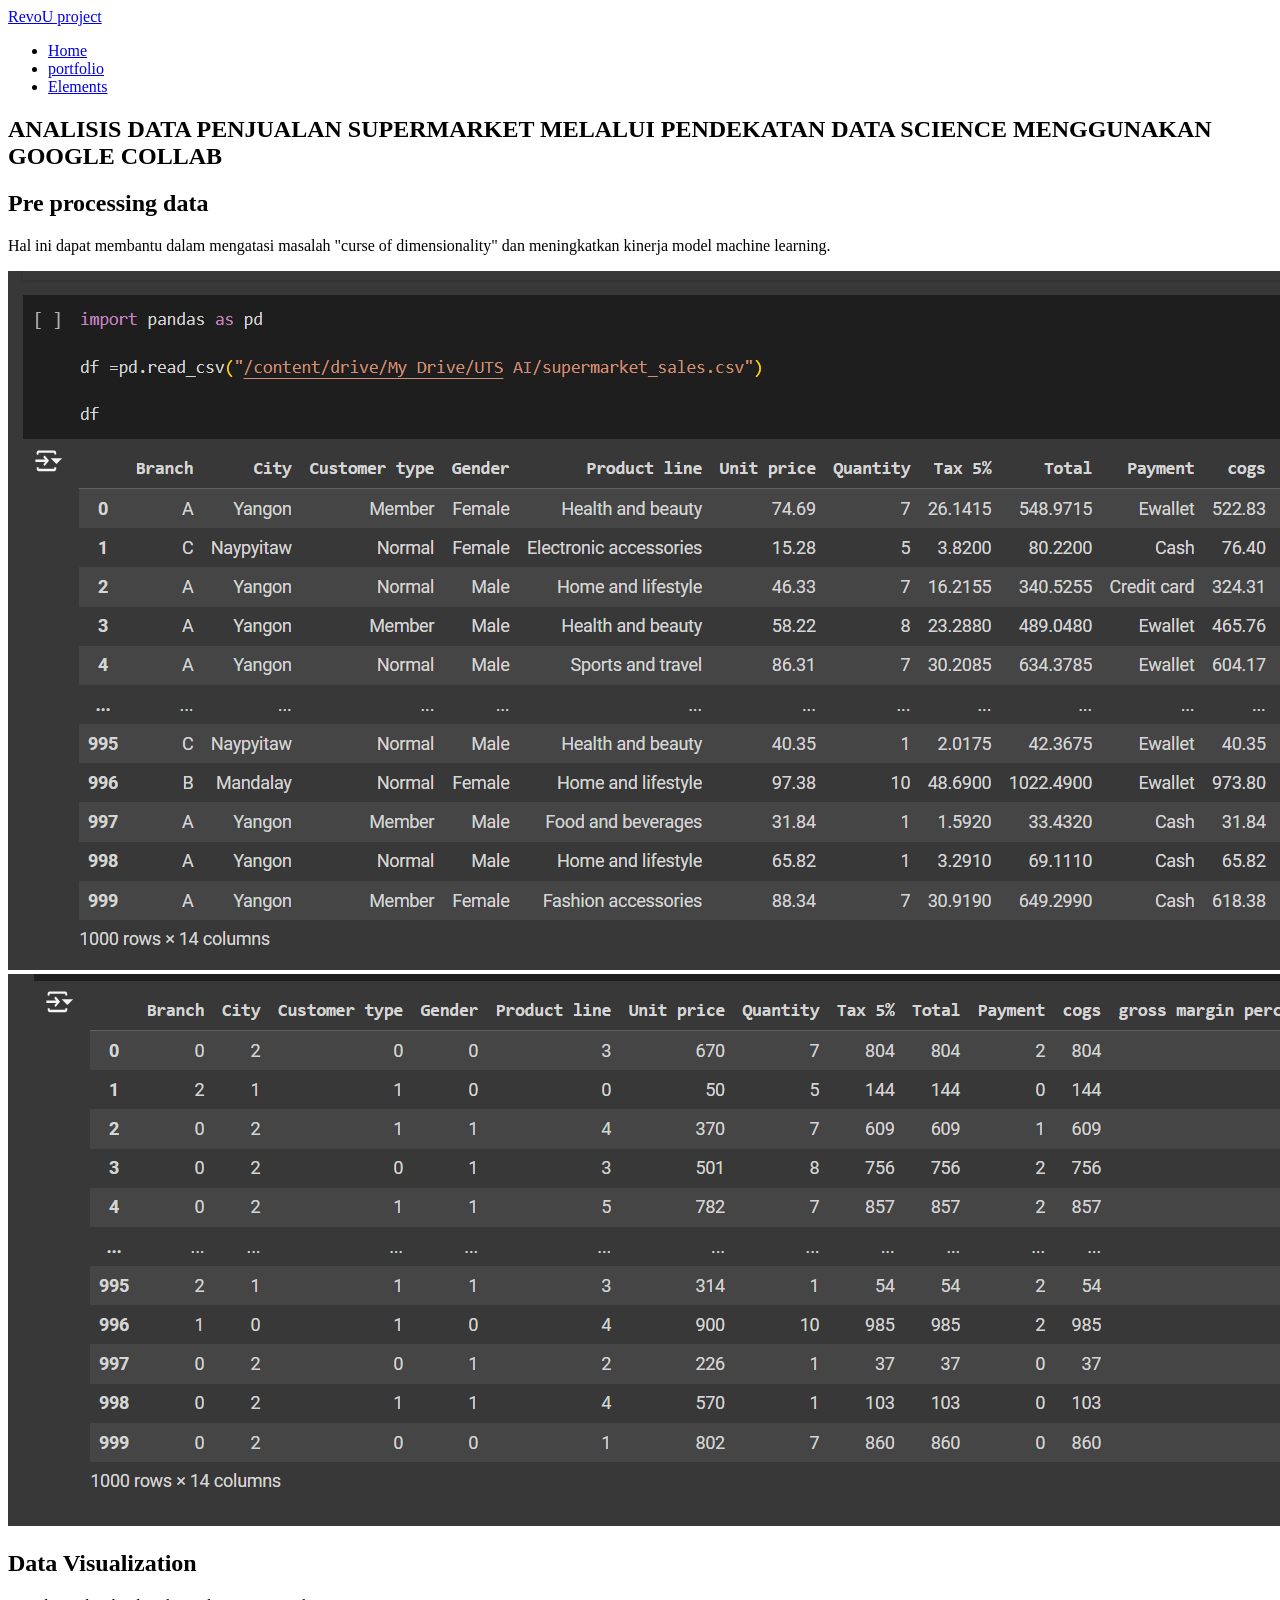
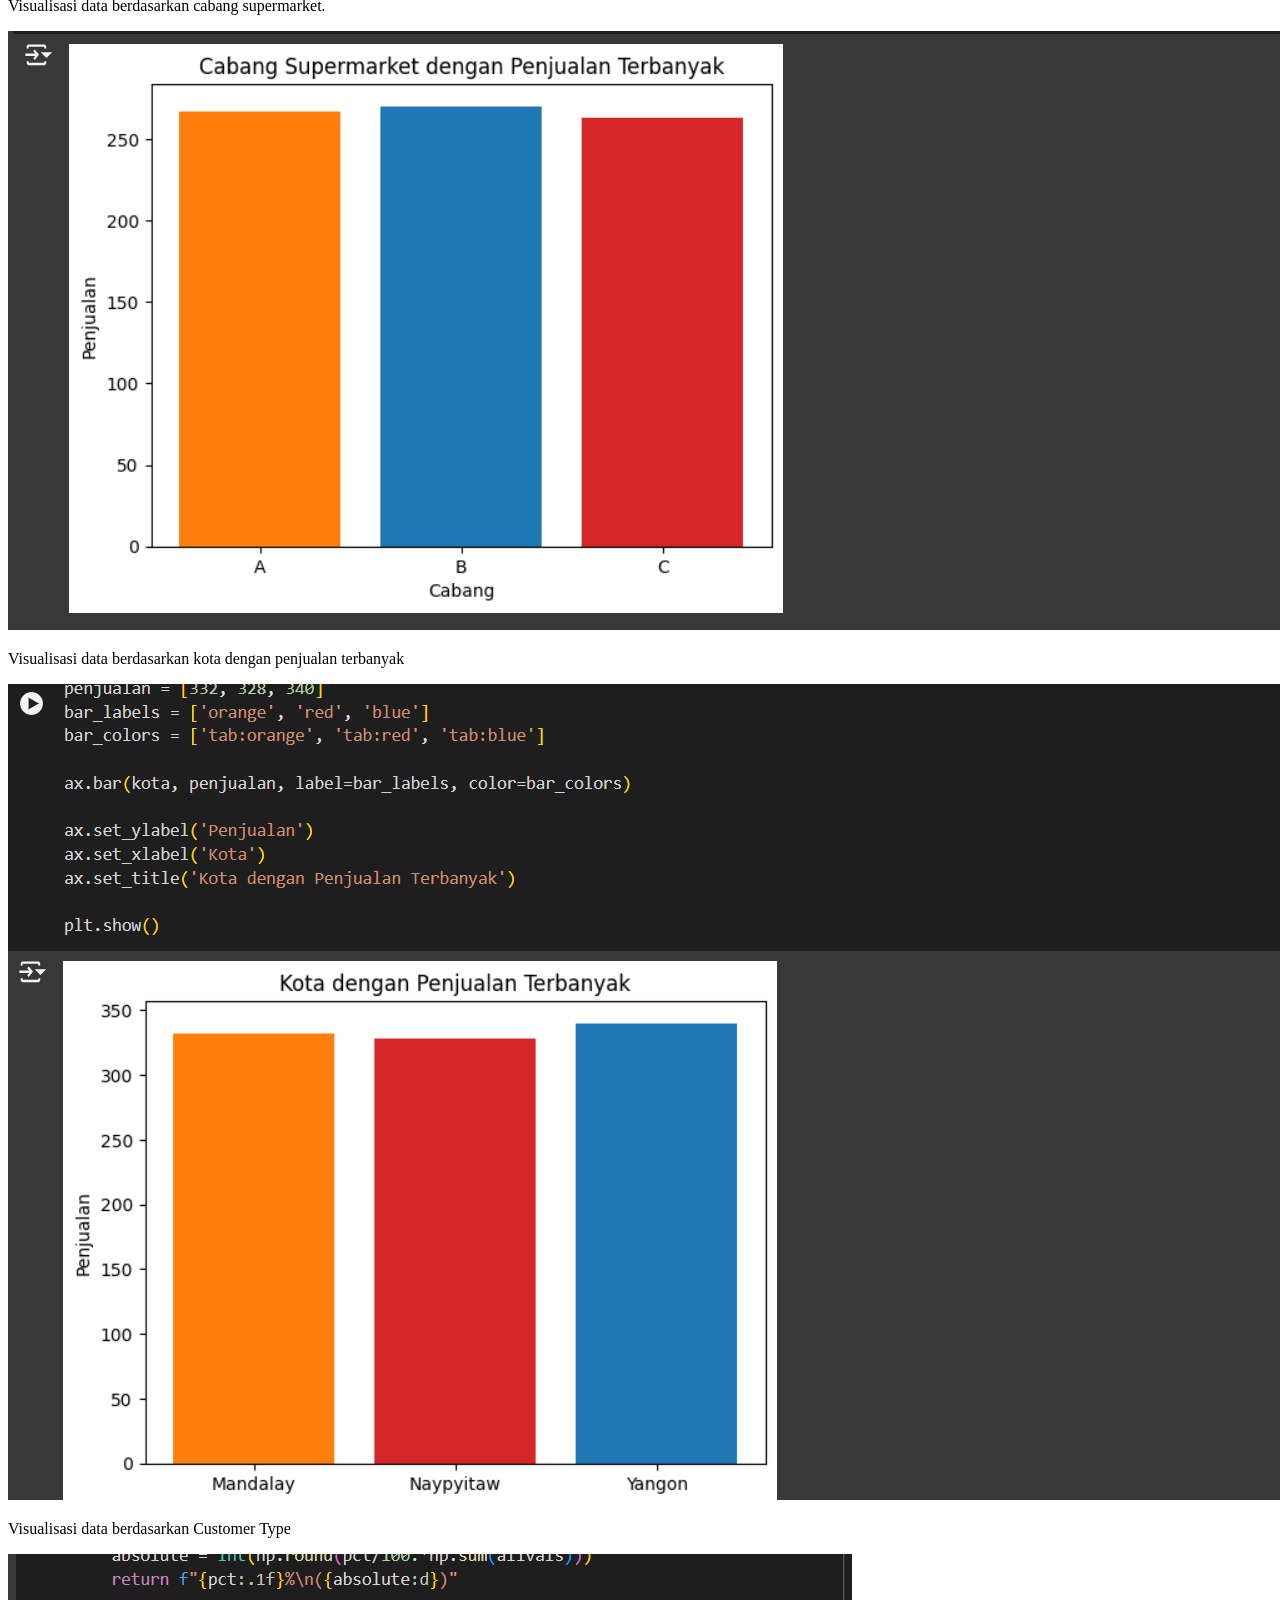
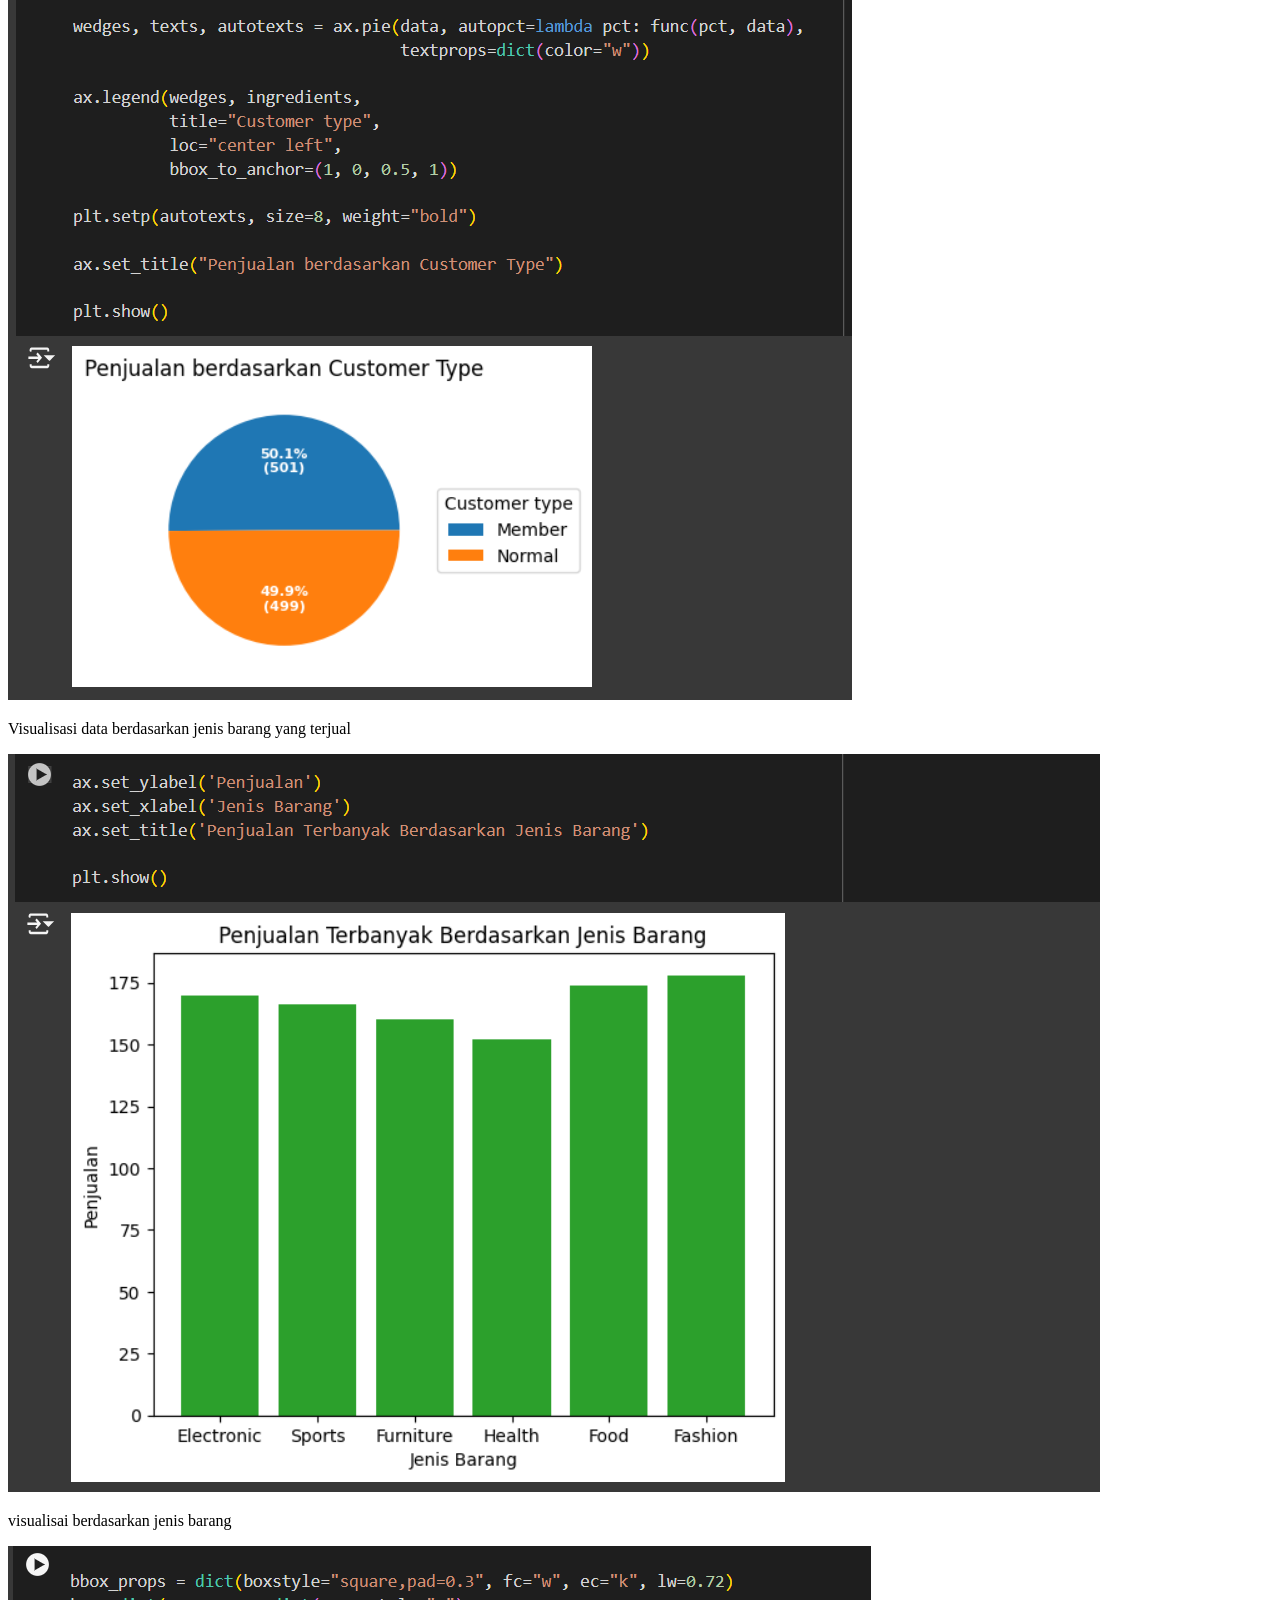
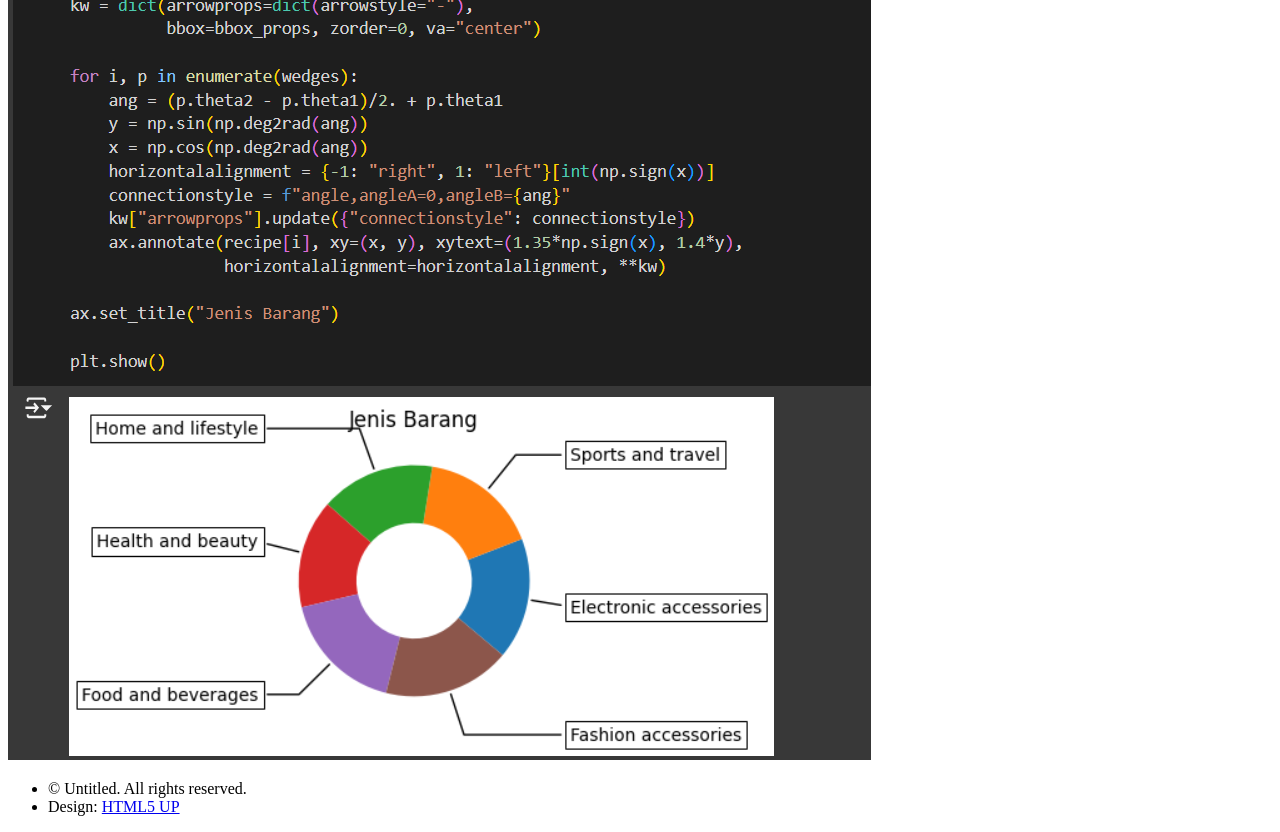
==== commit 1303671e: "Update generic.html" ====
--- a/generic.html
+++ b/generic.html
@@ -6,7 +6,7 @@
 -->
 <html>
 	<head>
-		<title>Generic - Hyperspace by HTML5 UP</title>
+		<title>RevoU project</title>
 		<meta charset="utf-8" />
 		<meta name="viewport" content="width=device-width, initial-scale=1, user-scalable=no" />
 		<link rel="stylesheet" href="assets/css/main.css" />
@@ -16,7 +16,7 @@
 
 		<!-- Header -->
 			<header id="header">
-				<a href="index.html" class="title">Hyperspace</a>
+				<a href="index.html" class="title">RevoU project</a>
 				<nav>
 					<ul>
 						<li><a href="index.html">Home</a></li>
@@ -39,7 +39,7 @@
 									<div class="project">
 										<h2>Pre processing data</h2>
 										<p>Hal ini dapat membantu dalam mengatasi masalah "curse of dimensionality" dan meningkatkan kinerja model machine learning. </p>
-										<img src="data prep1.1.png" alt="Project 1">
+										<img src="data prep1.1.png" alt="Project 1" class="project-image">
 										<img src="data prep1.2.png" alt="Project 2">
 									</div>
 									<div class="project">
@@ -81,4 +81,4 @@
 			<script src="assets/js/main.js"></script>
 
 	</body>
-</html>+</html>
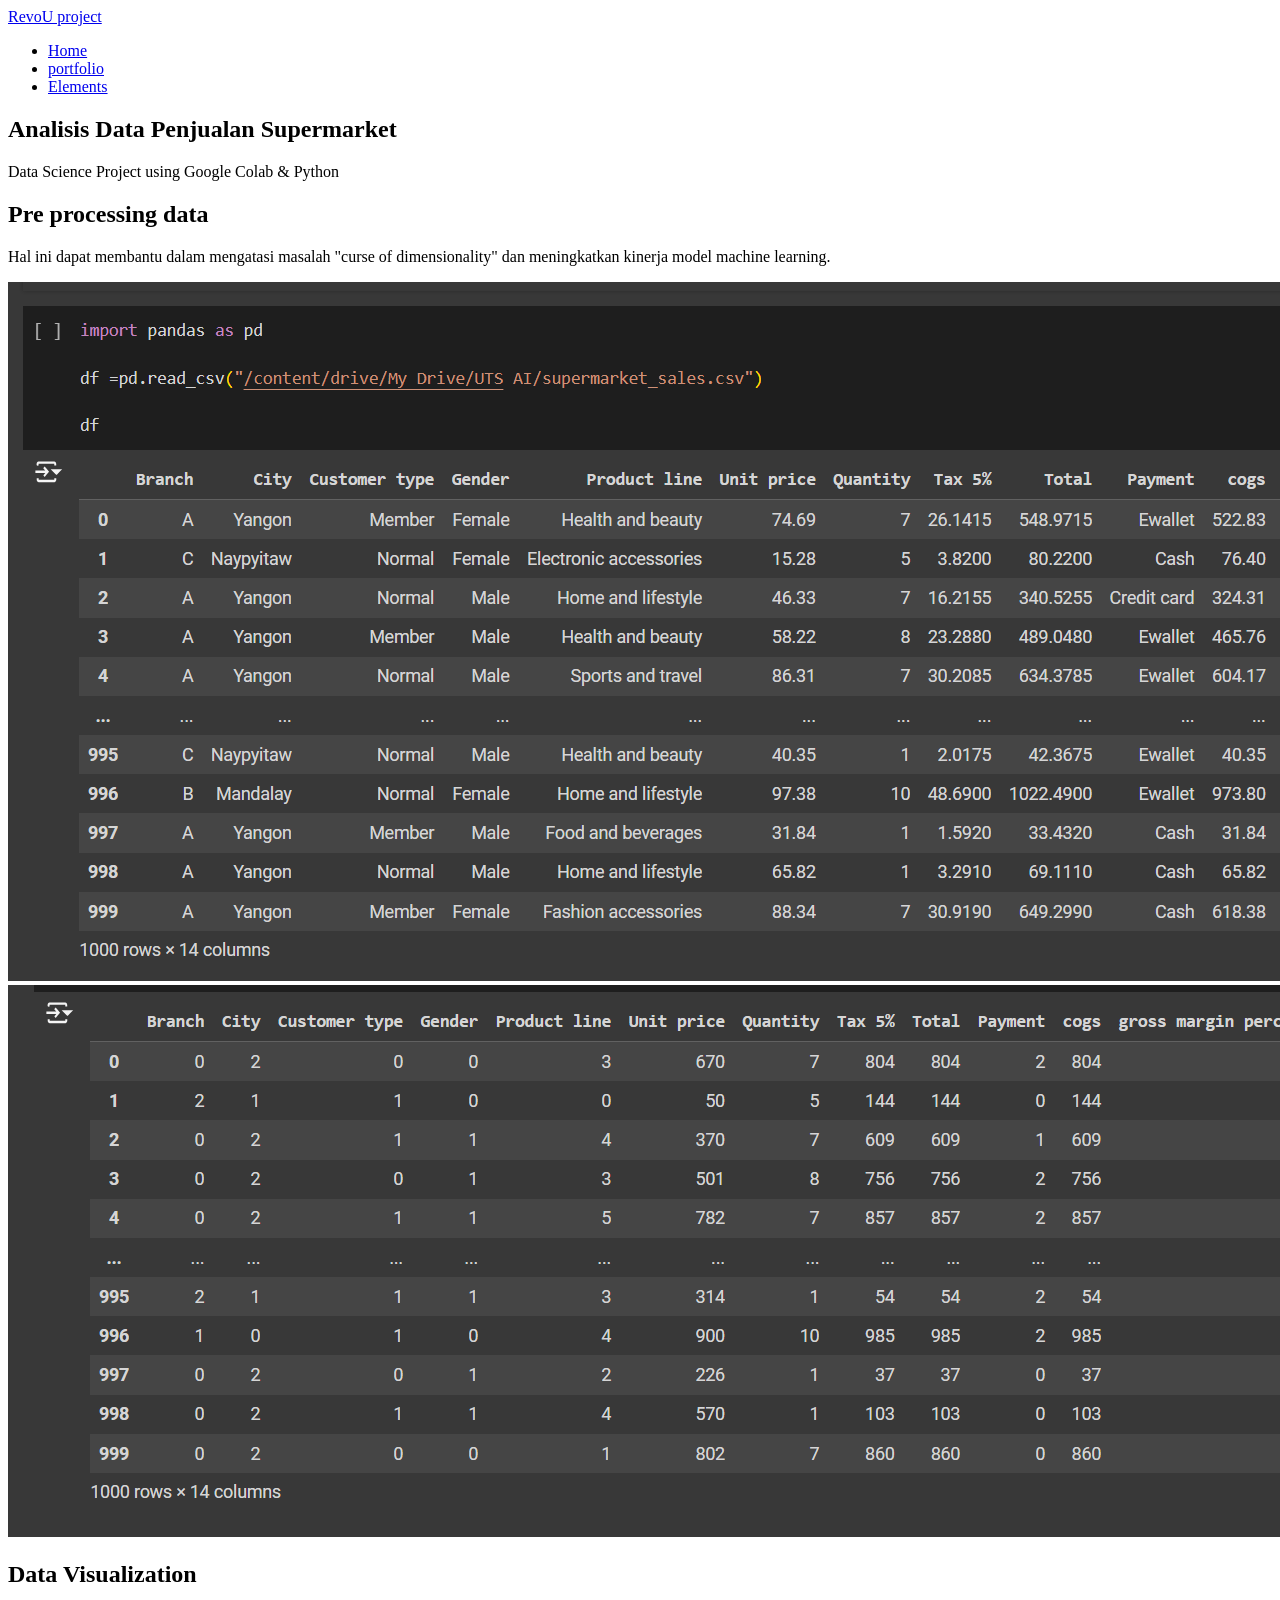
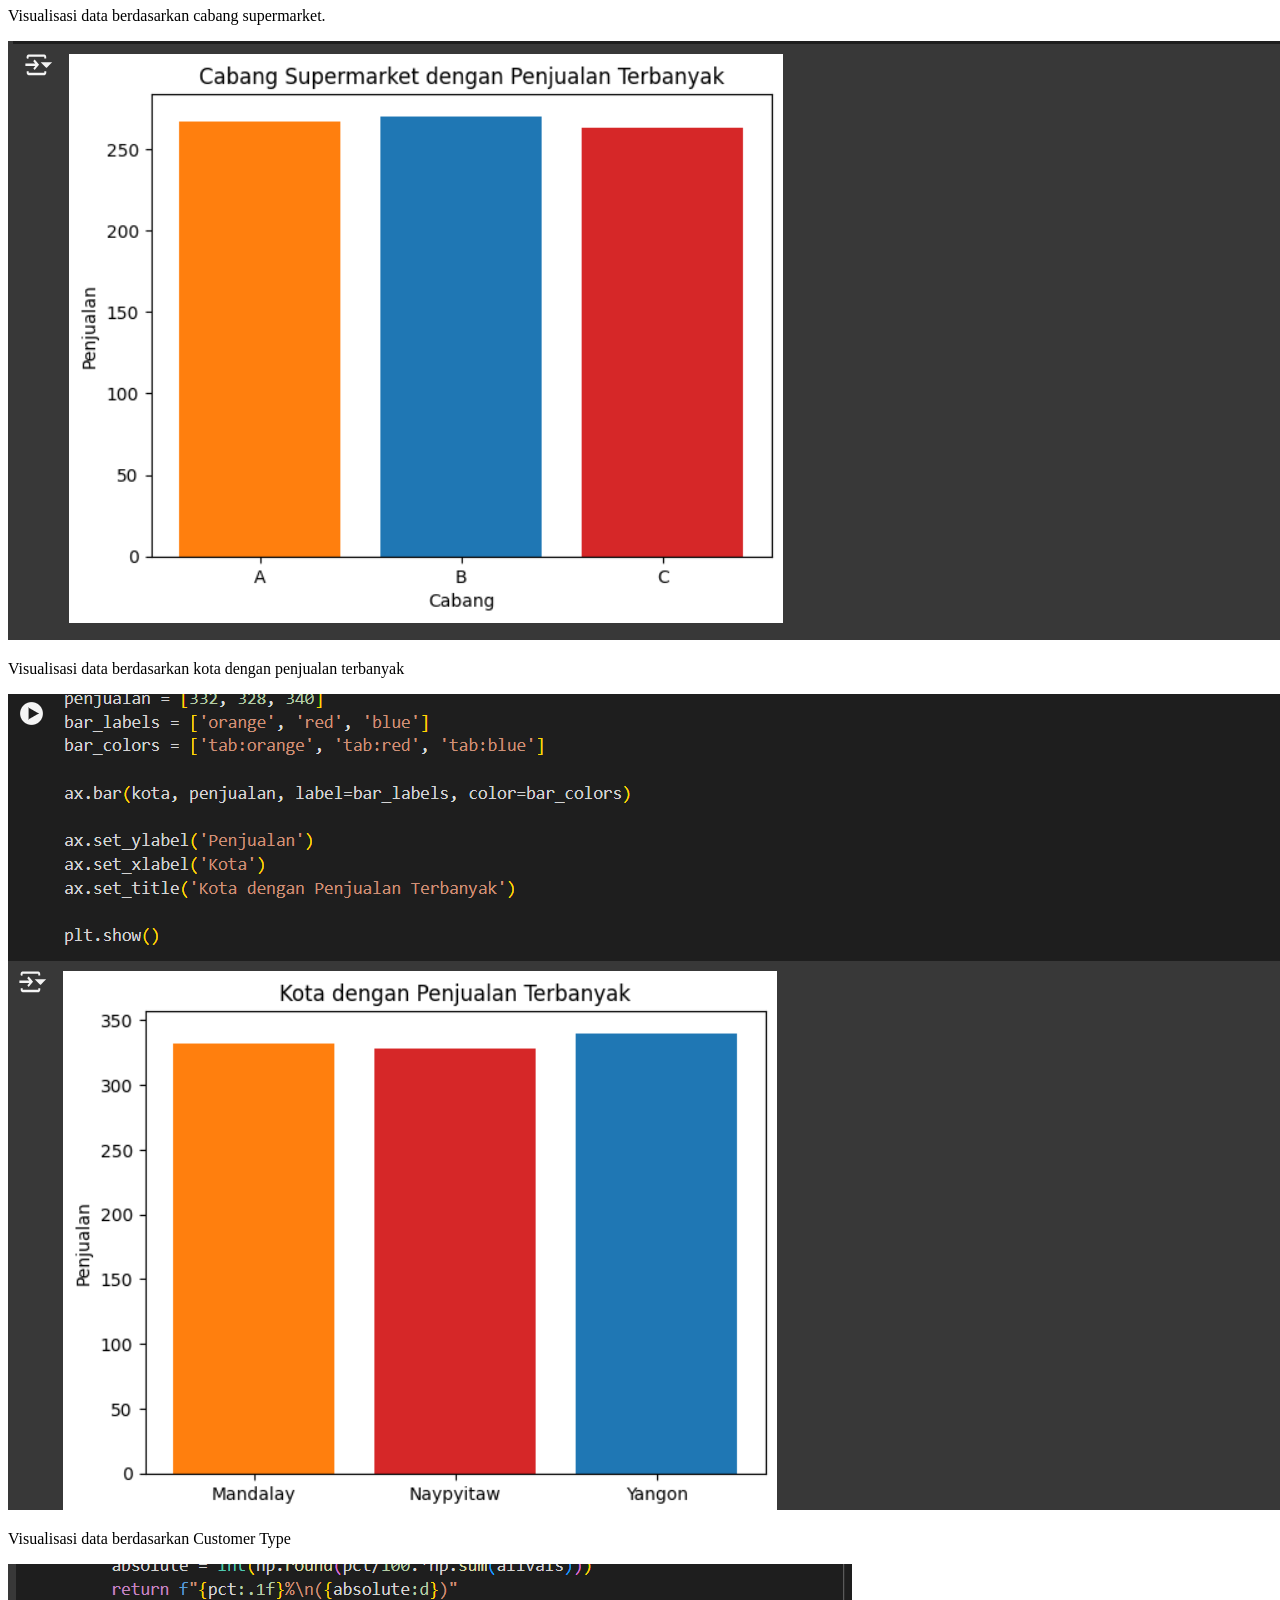
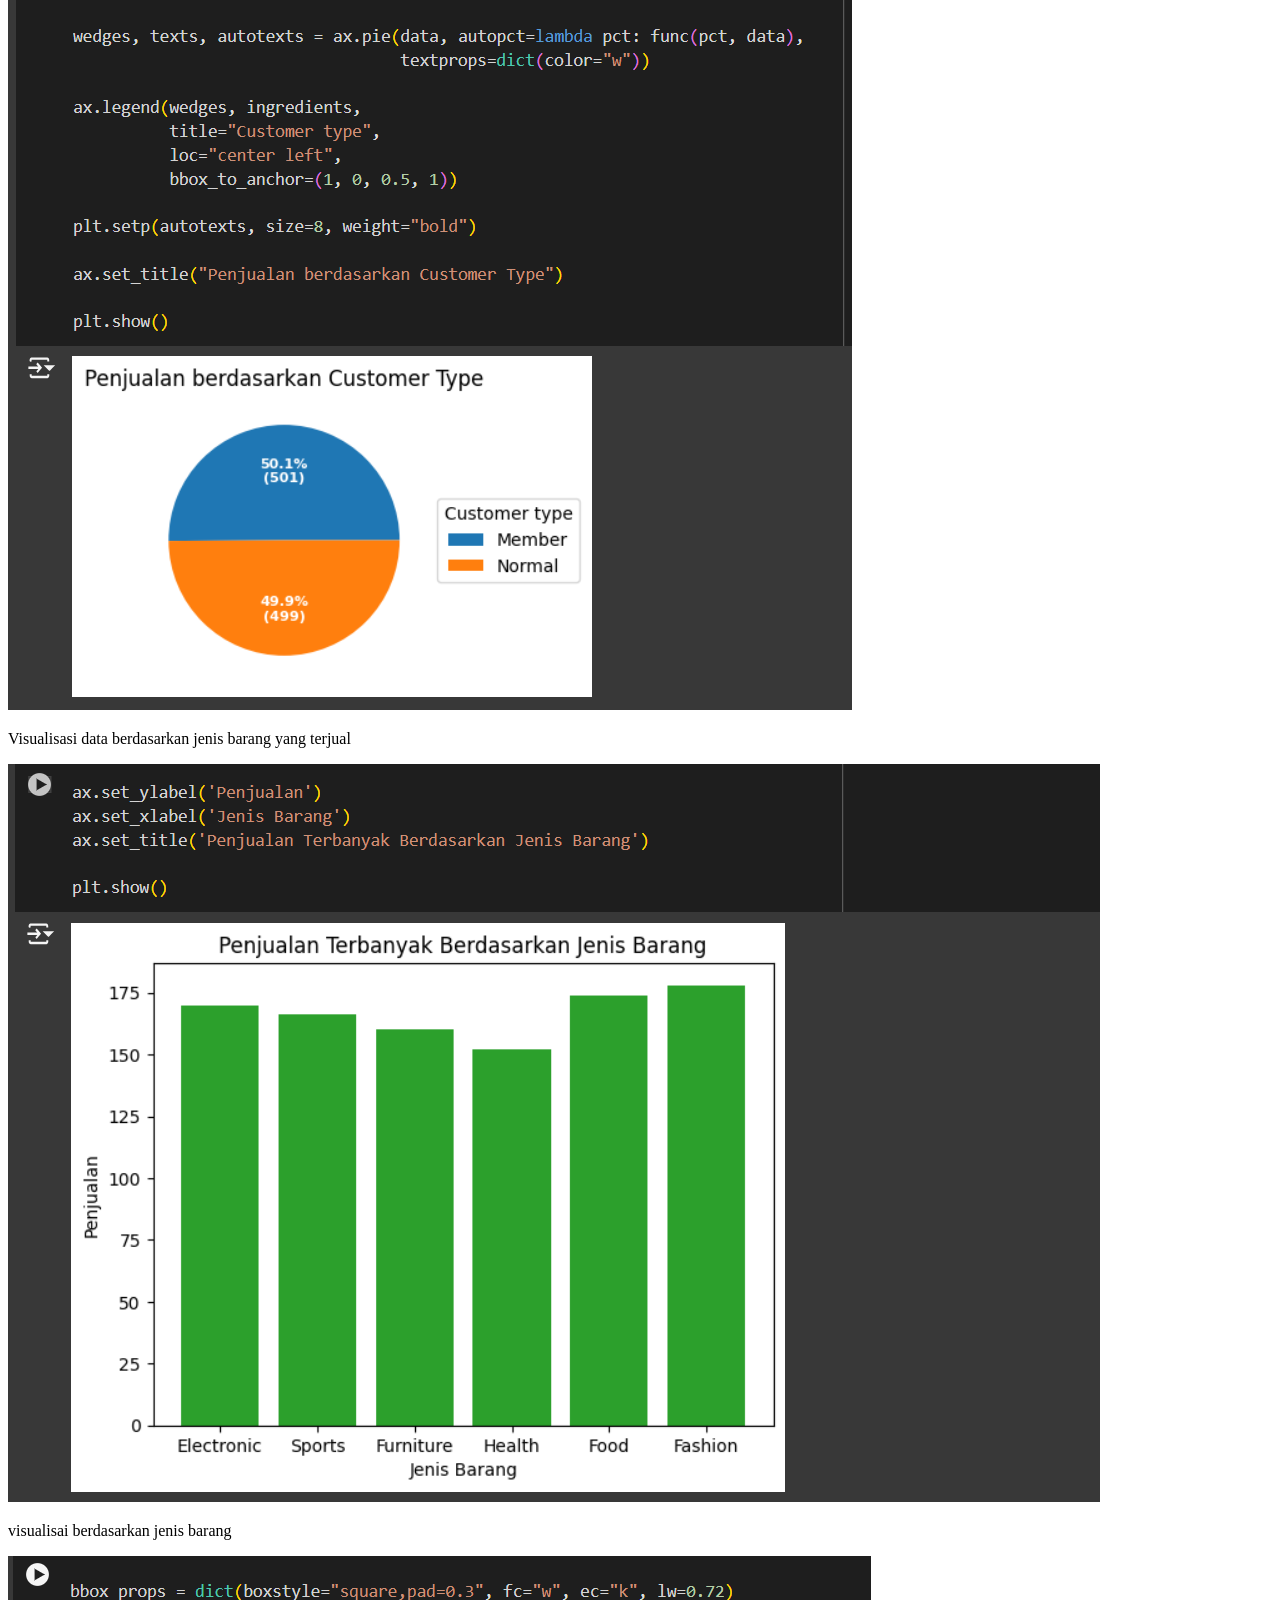
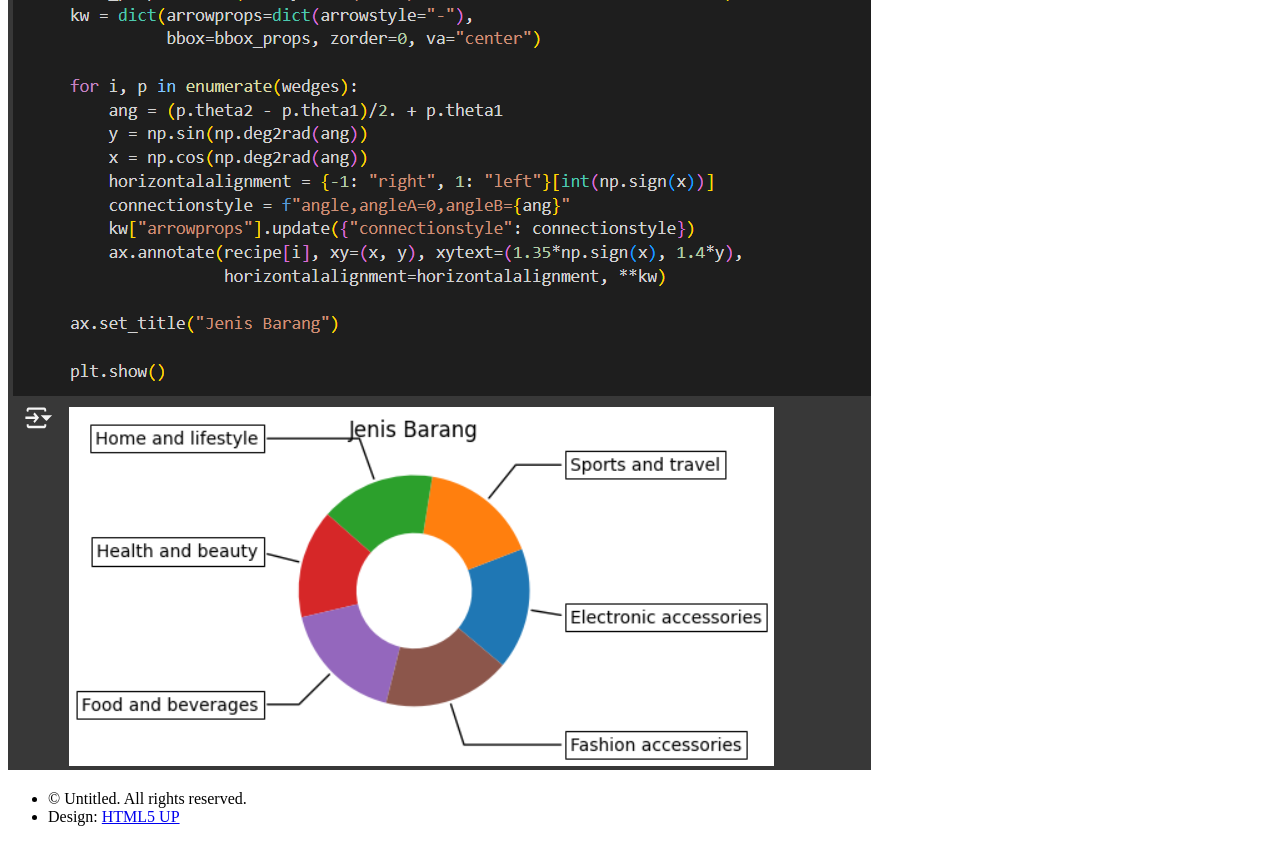
==== commit 080319d3: "Update generic.html" ====
--- a/generic.html
+++ b/generic.html
@@ -5,7 +5,7 @@
 	Free for personal and commercial use under the CCA 3.0 license (html5up.net/license)
 -->
 <html>
-	<head>
+	<head><link rel="style.css" href="style.css" />
 		<title>RevoU project</title>
 		<meta charset="utf-8" />
 		<meta name="viewport" content="width=device-width, initial-scale=1, user-scalable=no" />
@@ -32,28 +32,32 @@
 				<!-- Main -->
 					<section id="main" class="wrapper">
 						<div class="inner">
-							<h1>ANALISIS
-								DATA PENJUALAN
-								SUPERMARKET MELALUI PENDEKATAN DATA SCIENCE MENGGUNAKAN GOOGLE COLLAB</h1></center>
+							<h1>
+								Analisis Data Penjualan Supermarket
+							</h1>
+
+								<p class="major">
+									Data Science Project using Google Colab & Python
+								</p>
 							   <div class="gallery">
 									<div class="project">
 										<h2>Pre processing data</h2>
 										<p>Hal ini dapat membantu dalam mengatasi masalah "curse of dimensionality" dan meningkatkan kinerja model machine learning. </p>
 										<img src="data prep1.1.png" alt="Project 1" class="project-image">
-										<img src="data prep1.2.png" alt="Project 2">
+										<img src="data prep1.2.png" alt="Project 2"class="project-image">
 									</div>
 									<div class="project">
 										<h2>Data Visualization</h2>
 										<p>Visualisasi data berdasarkan cabang supermarket.</p>
-										<img src="data visual1.1.png" alt="Project 3">
+										<img src="data visual1.1.png" alt="Project 3"class="project-image">
 										<p>Visualisasi data berdasarkan kota dengan penjualan terbanyak</p>
-										<img src="data visual1.2.png" alt="Project 4">
+										<img src="data visual1.2.png" alt="Project 4"class="project-image">
 										<p>Visualisasi data berdasarkan Customer Type</Canvas></p>
-										<img src="data visual1.3.png" alt="Project 4">
+										<img src="data visual1.3.png" alt="Project 4"class="project-image">
 										<p>Visualisasi data berdasarkan jenis barang yang terjual</p>
-										<img src="data visual1.4.png" alt="Project 4">
+										<img src="data visual1.4.png" alt="Project 4"class="project-image">
 										<p>visualisai berdasarkan jenis barang</p>
-										<img src="data visual1.5.png" alt="Project 5">
+										<img src="data visual1.5.png" alt="Project 5"class="project-image">
 										
 									</div>
 								</div> 
--- a/style.css
+++ b/style.css
@@ -0,0 +1,41 @@
+<style>
+
+.gallery{
+    display:flex;
+    flex-direction:column;
+    gap:50px;
+}
+
+.project{
+
+    background:#33285f;
+    padding:35px;
+    border-radius:12px;
+    box-shadow:0 10px 20px rgba(0,0,0,.2);
+
+}
+
+.project h2{
+
+    margin-bottom:15px;
+
+}
+
+.project p{
+
+    margin-bottom:20px;
+
+}
+
+.project-image{
+
+    width:100%;
+    max-width:900px;
+    display:block;
+    margin:20px auto;
+    border-radius:8px;
+    height:auto;
+
+}
+
+</style>
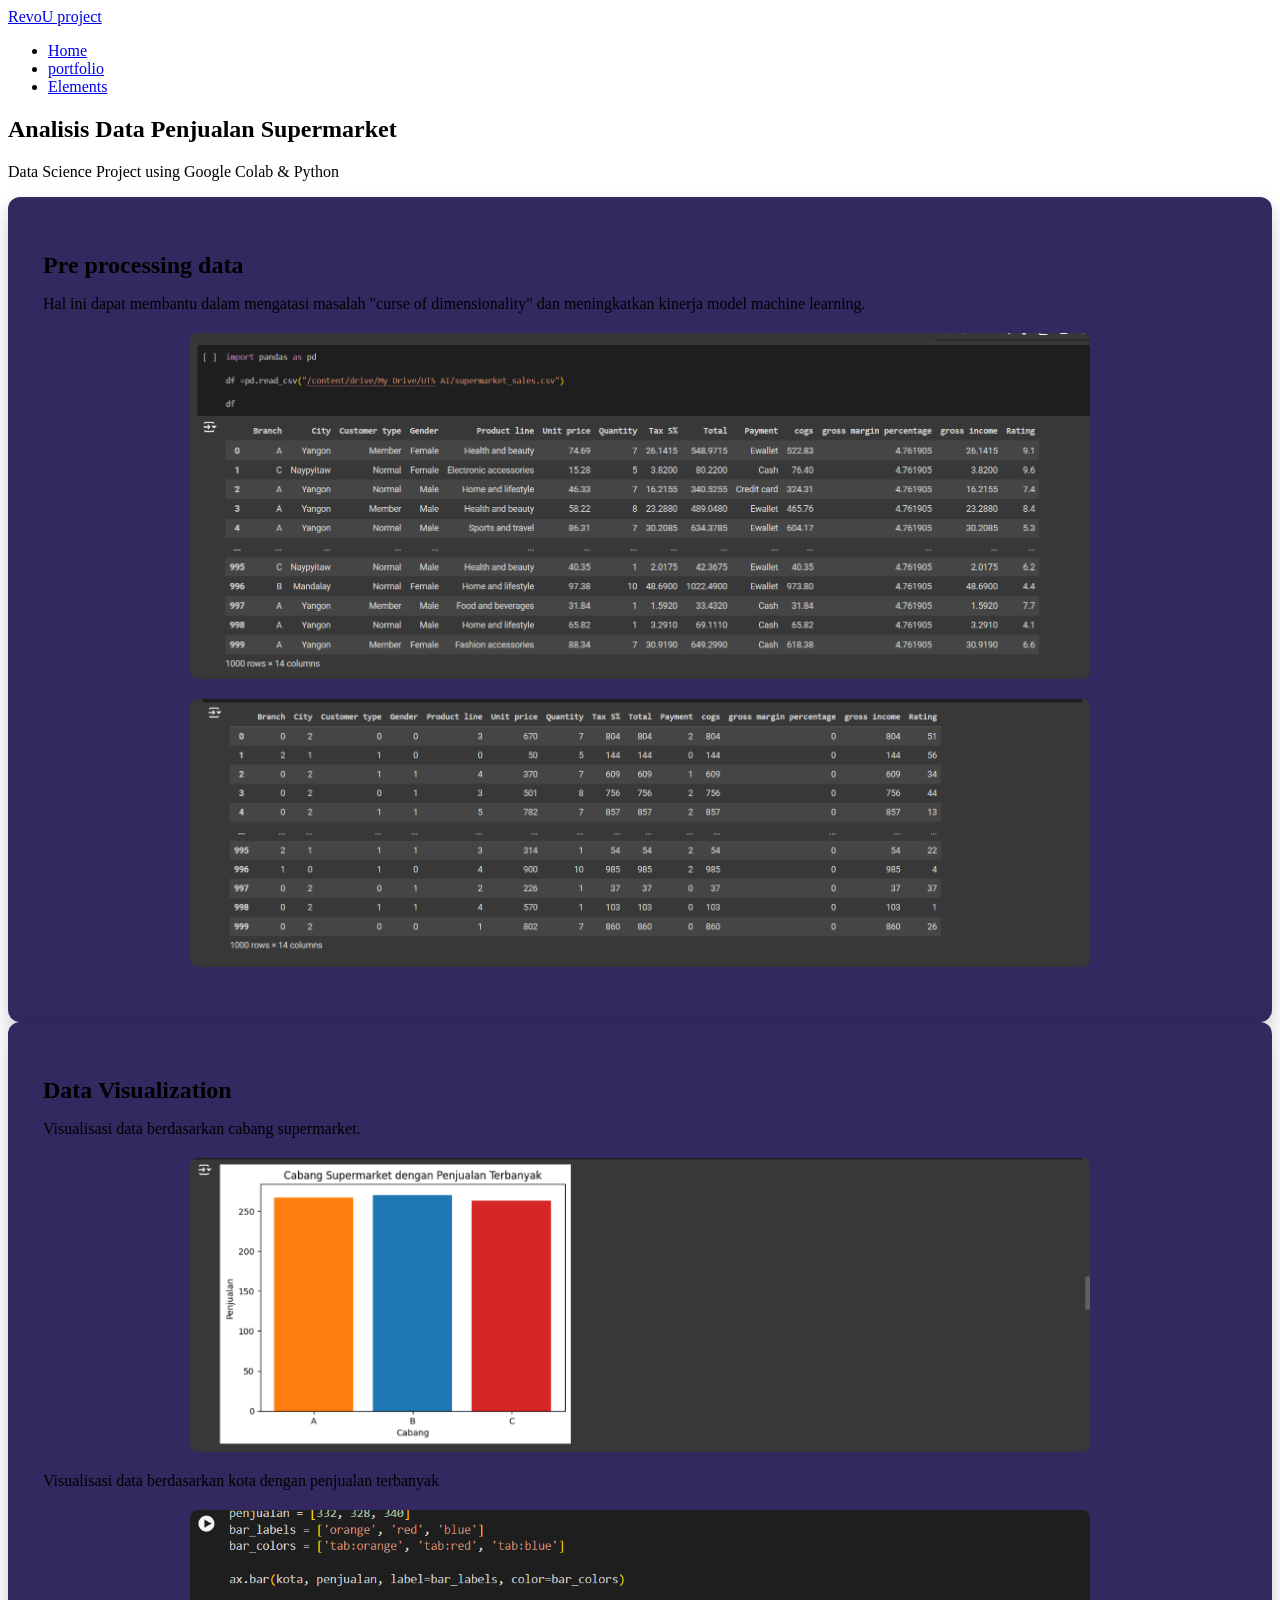
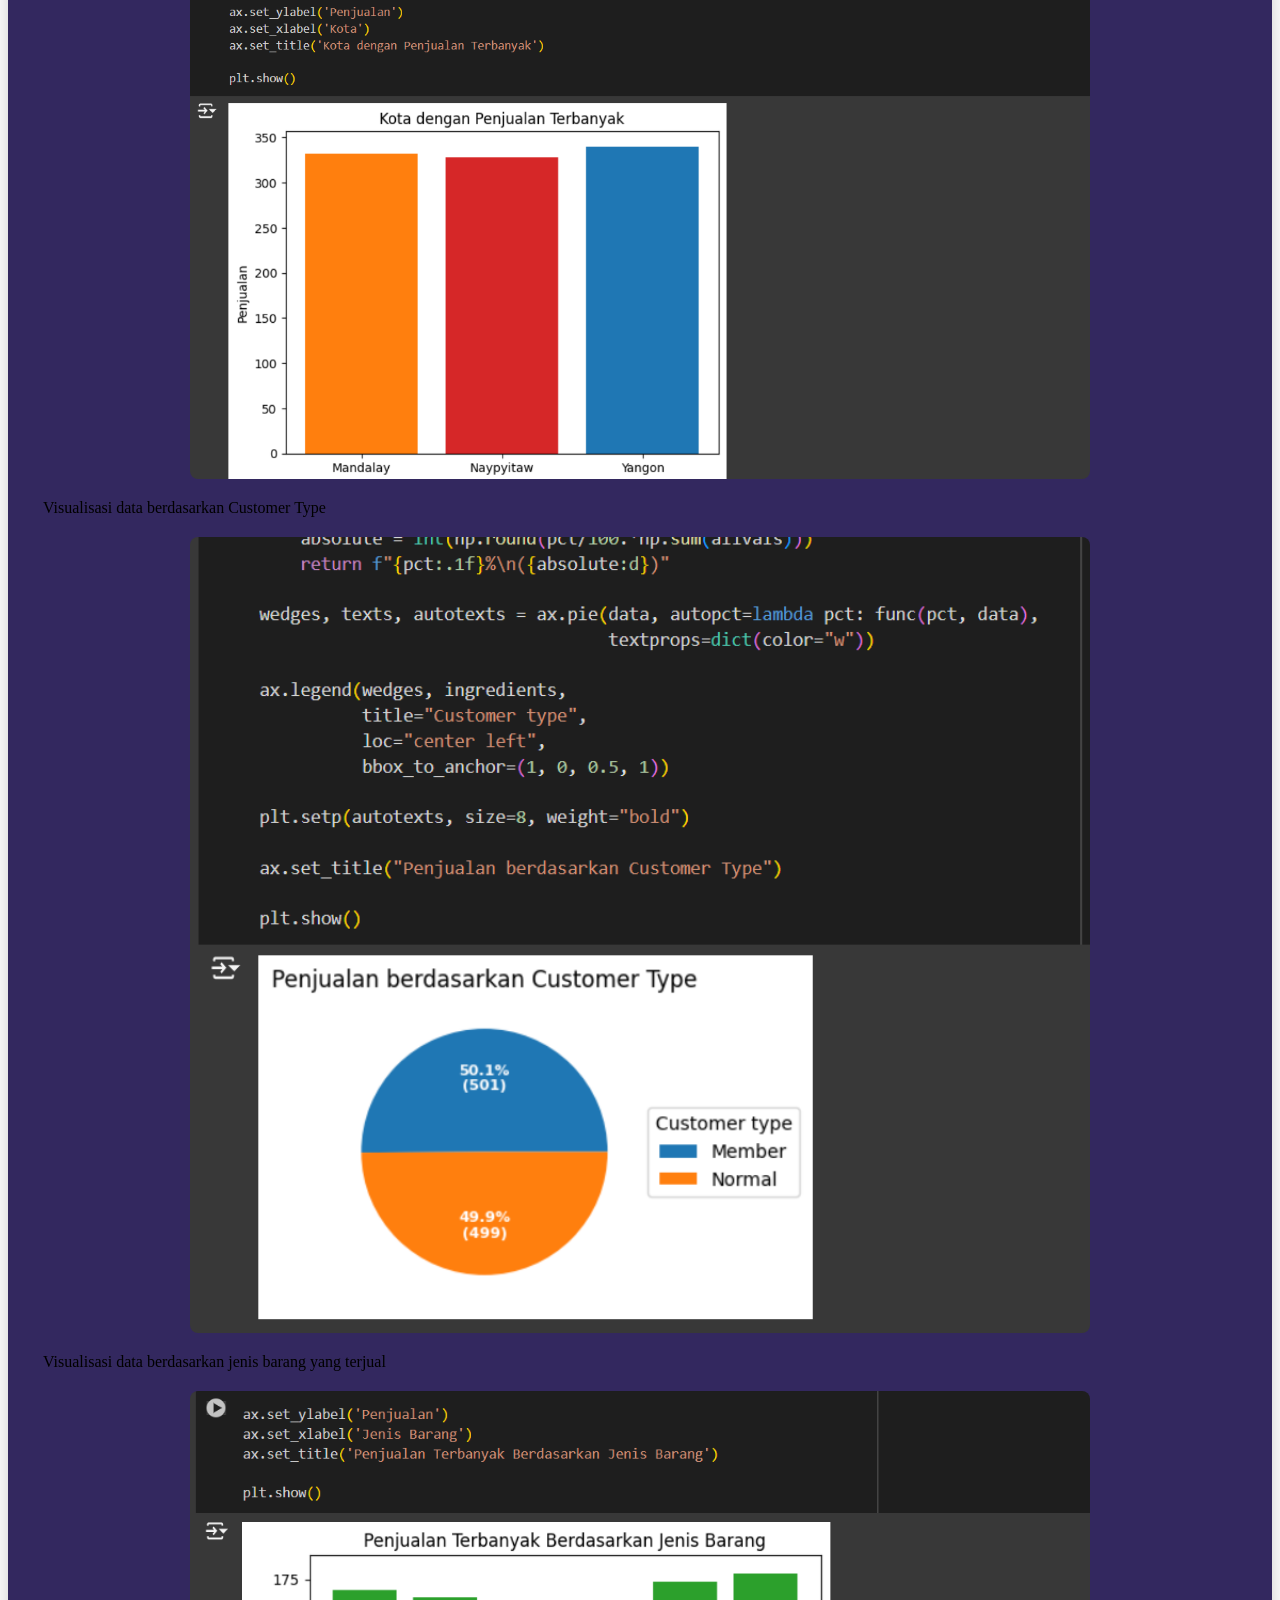
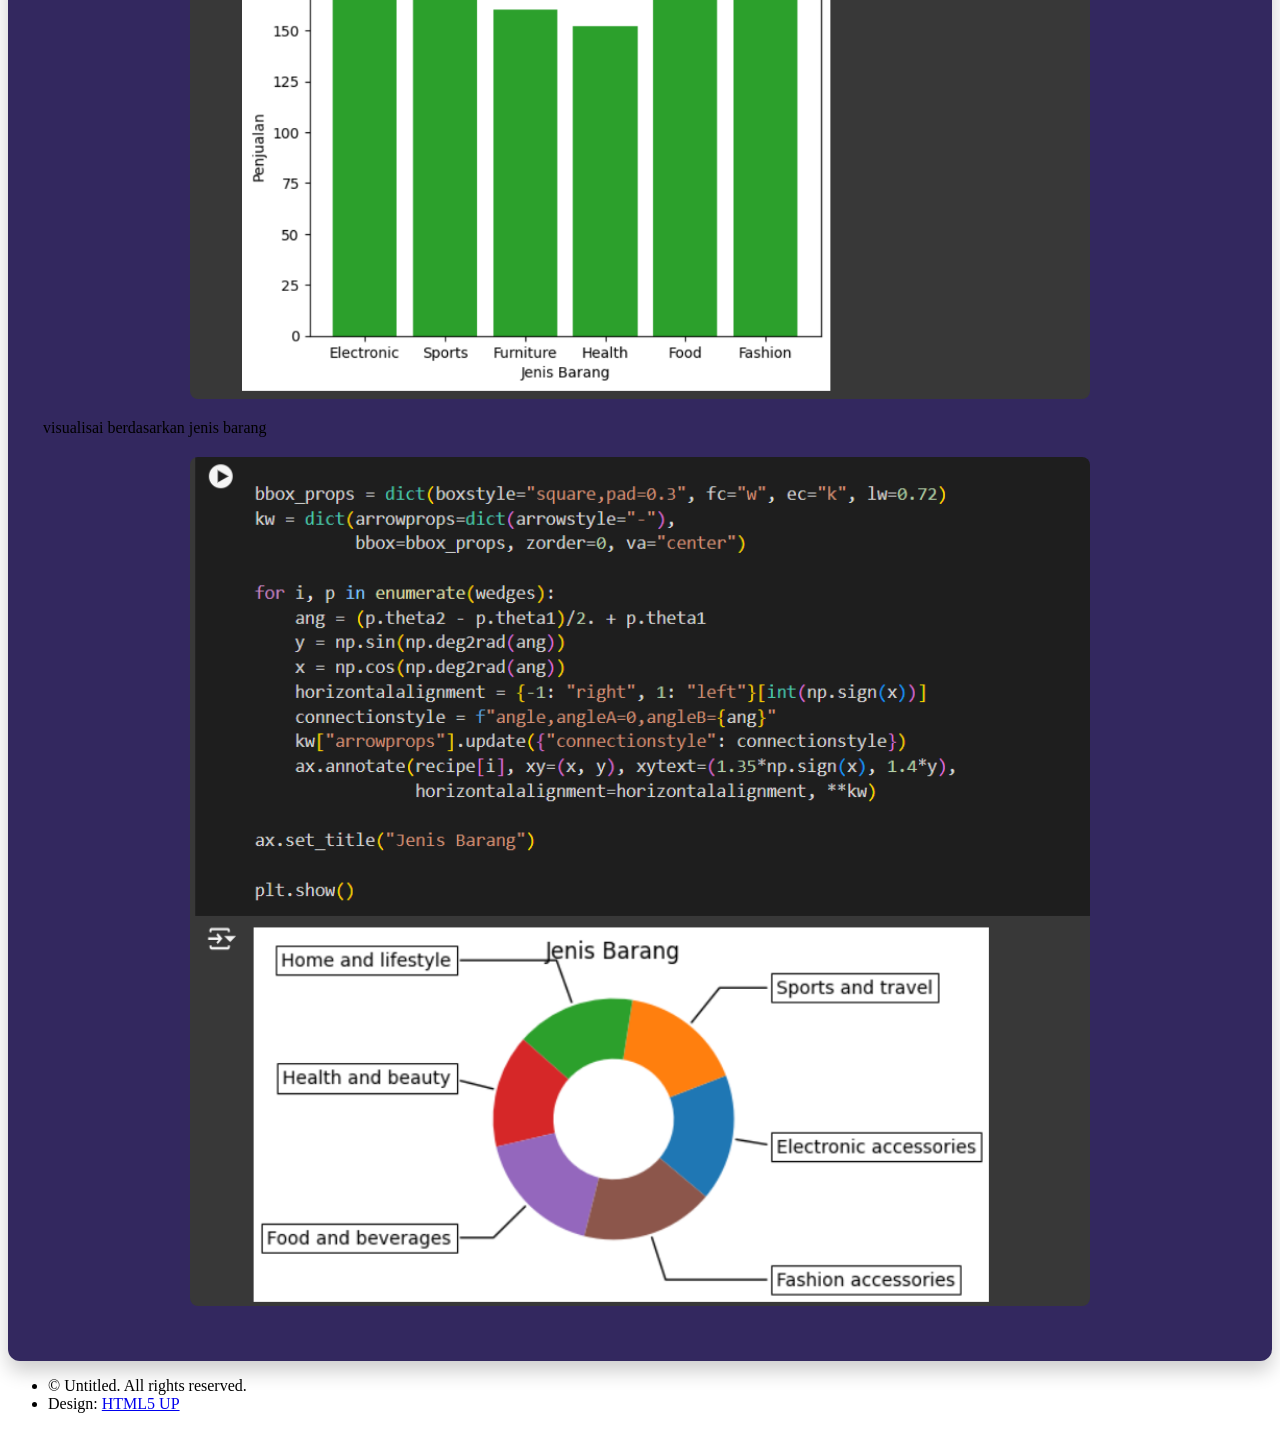
==== commit 82de9f46: "Update generic.html" ====
--- a/generic.html
+++ b/generic.html
@@ -5,7 +5,7 @@
 	Free for personal and commercial use under the CCA 3.0 license (html5up.net/license)
 -->
 <html>
-	<head><link rel="style.css" href="style.css" />
+	<head><link rel="stylesheet" href="style.css" />
 		<title>RevoU project</title>
 		<meta charset="utf-8" />
 		<meta name="viewport" content="width=device-width, initial-scale=1, user-scalable=no" />
@@ -35,7 +35,6 @@
 							<h1>
 								Analisis Data Penjualan Supermarket
 							</h1>
-
 								<p class="major">
 									Data Science Project using Google Colab & Python
 								</p>
